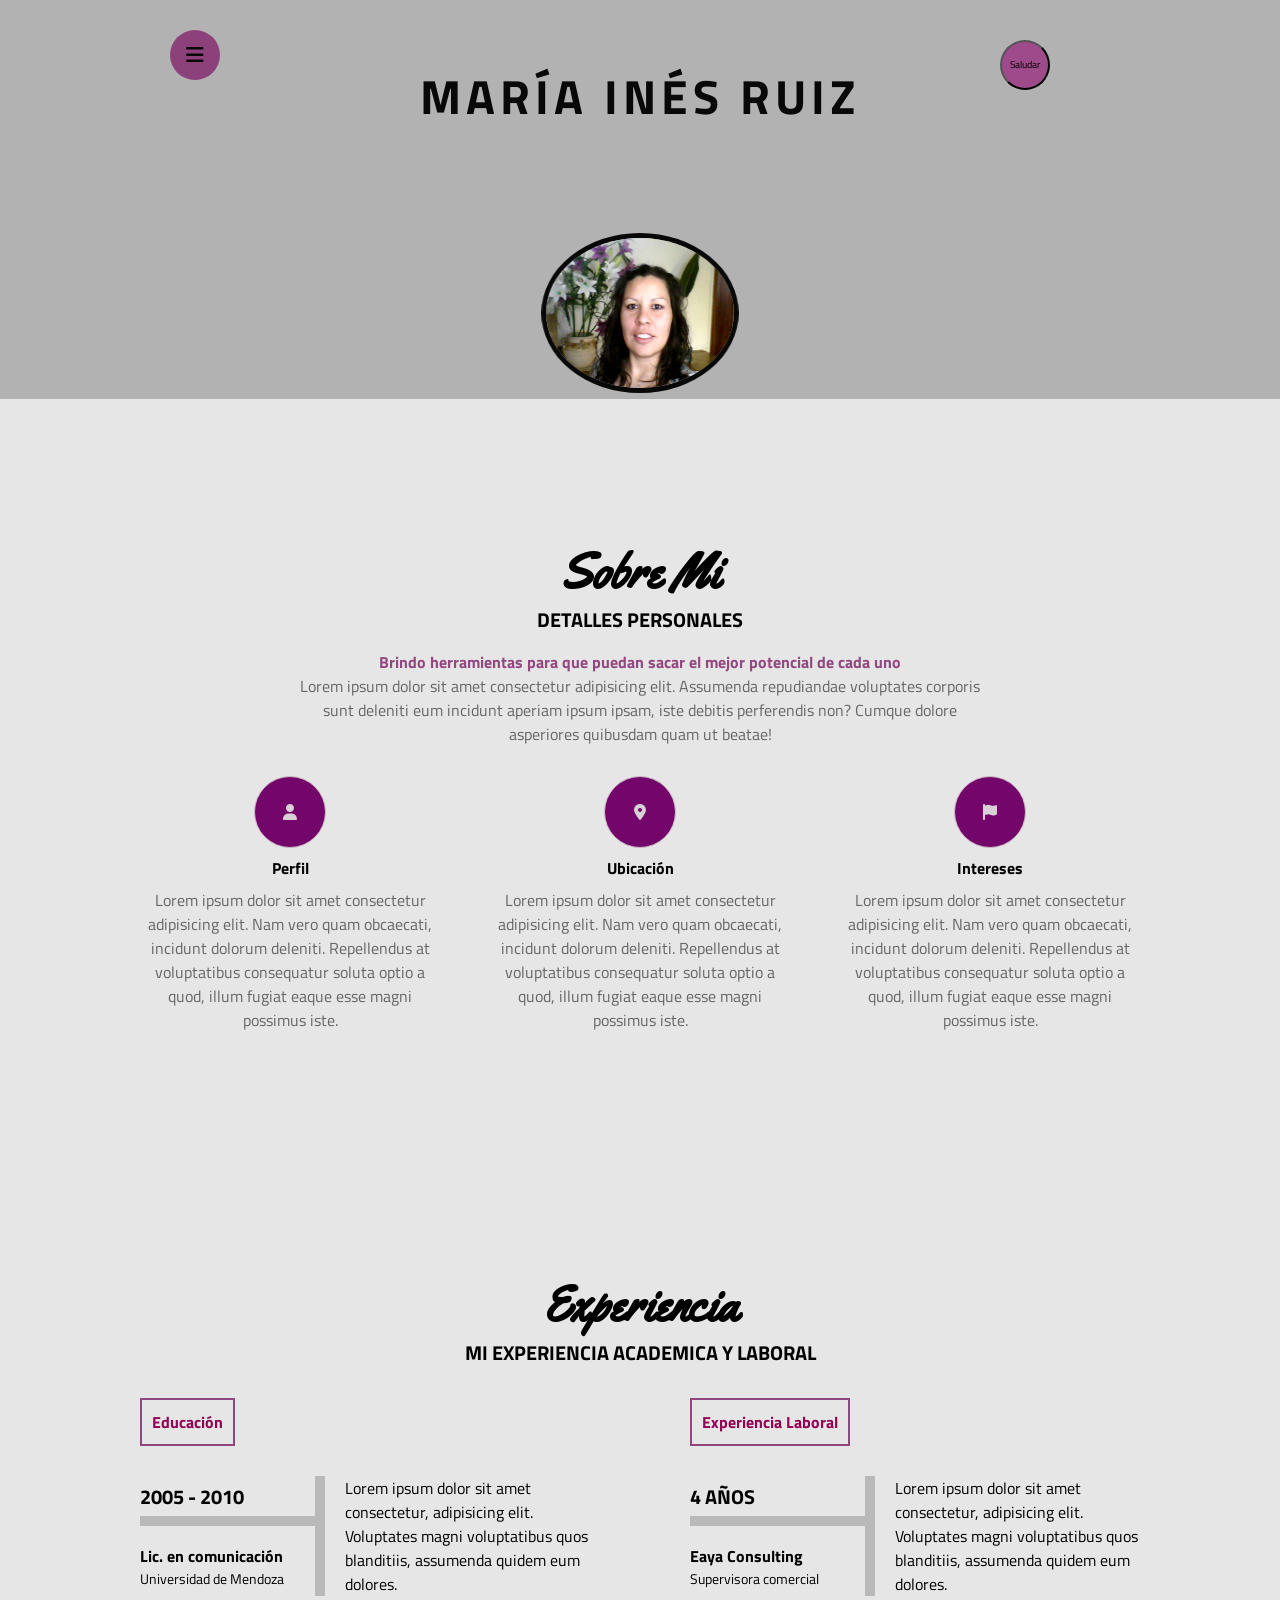
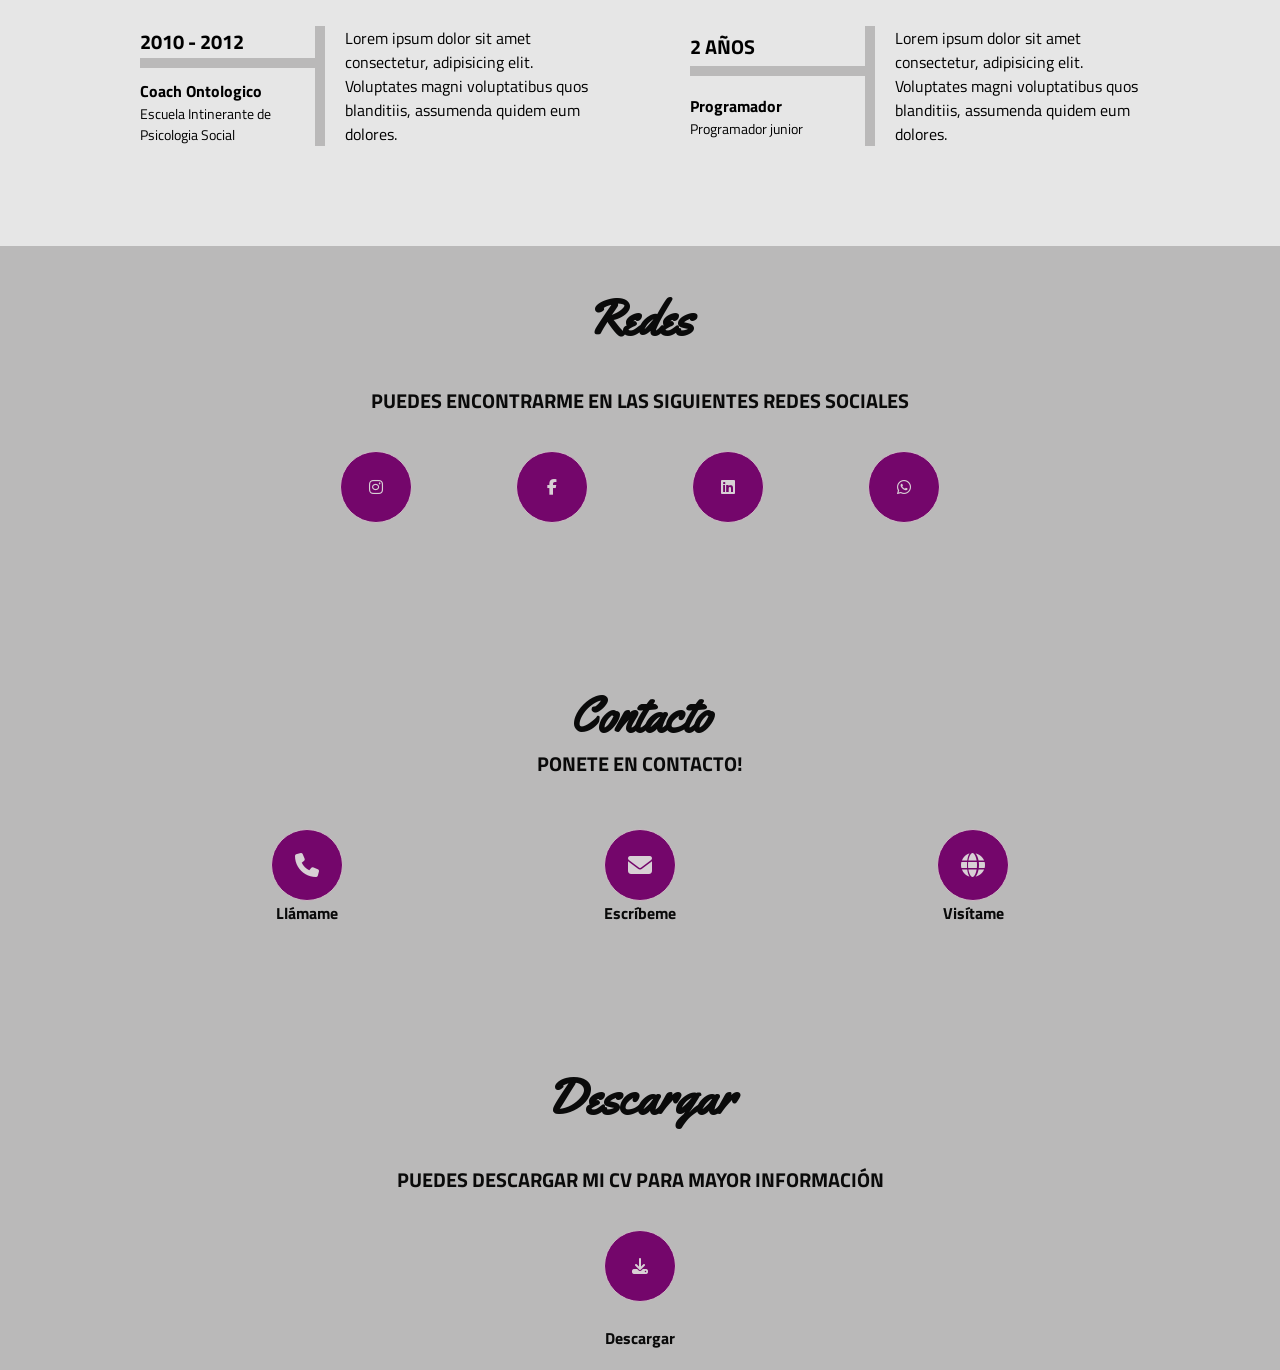
==== index.html @ 75eb8e23 "Update index.html" ====
<!DOCTYPE html>
<html lang="es" prefix="og: https://ogp.me/ns#">
<head>
    <meta property="og:type" content="website">
    <meta property="og:title" content="CV María Ruiz Chavez">
    <meta property="og:title" content="PFI María Ruiz Chavez CV Ticmas Academy">
    <meta property="og:url" content="https://ruiz3maria.github.io/">
    <meta property="og:image" content="Imagen/maria.jpg">
    <meta property="og:description" content="Proyecto final integrador de Ticmas Academy Desarrollador Frontend">
    <meta property="twitter:card" content="summary_large_image">
    <meta property="twitter:url" content="https://ruiz3maria.github.io/">
    <meta property="twitter:title" content="PFI María Ruiz Chavez CV Ticmas Academy">
    <meta property="twitter:description" content="Proyecto final integrador de Ticmas Academy Desarrollo Frontend">
    <meta property="twitter:image" content="Imagen/maria.jpg">
    <meta charset="UTF-8">
    <meta http-equiv="X-UA-Compatible" content="IE=edge">
    <link rel="stylesheet" href="https://cdnjs.cloudflare.com/ajax/libs/font-awesome/6.3.0/css/all.min.css" integrity="sha512-SzlrxWUlpfuzQ+pcUCosxcglQRNAq/DZjVsC0lE40xsADsfeQoEypE+enwcOiGjk/bSuGGKHEyjSoQ1zVisanQ==" crossorigin="anonymous" referrerpolicy="no-referrer" />
    <meta name="viewport" content="width=device-width, initial-scale=1.0">
    
    <link rel="shortcut icon" href="https://img.icons8.com/cotton/1x/hearts--v8.png">
    <link rel="stylesheet" href="Mari.css">
    <title>CV María Ruiz Chavez</title>
</head>
<body>
    <div class="contenedor">
        <button class="boton" onclick='saludar("Ticmas")'>Saludar</button>
    </div>
    
    <section class="inicio" id="inicio">
        <div class="contenido">
            <header>
                <div class="nav-bar" onclick="mostrarMenu()">
                   <i class="fa-solid fa-bars"></i>
                </div>
                <nav id="nav" class="nav">
                     <a href="#inicio"> Inicio</a>
                     <a href="#sobremi">Sobre mí</a>
                     <a href="#experiencia">Experiencia</a>
                     <a href="#redes">Redes</a>
                     <a href="#contacto">Contacto</a>
                     <a href="#descarga">Descargar</a>
                </nav>
            </header>
            <div class="info">
                 <h1>MARÍA INÉS RUIZ</h1>
                </div>
                <div class="foto">
                     <img src="Imagen/maria.jpg"  alt="Foto de perfil">
                </div>
            </div>
</section>

  <section class="sobremi" id="sobremi">
    <div class="contenido">
        <h2 class="titulo-seccion">Sobre Mi</h2>
        <h3>Detalles personales</h3>
        <p class="especial">Brindo herramientas para que puedan sacar el mejor potencial de cada uno </p>
        <p>Lorem ipsum dolor sit amet consectetur adipisicing elit. Assumenda repudiandae voluptates corporis sunt deleniti eum incidunt aperiam ipsum ipsam, iste debitis perferendis non? Cumque dolore asperiores quibusdam quam ut beatae!</p>
    
         <div class="fila">
            <div class="col">
                <i class="fa-solid fa-user"></i>
                <span class="titulo-detalle">Perfil</span>
                <p>Lorem ipsum dolor sit amet consectetur adipisicing elit. Nam vero quam obcaecati, incidunt dolorum deleniti. Repellendus at voluptatibus consequatur soluta optio a quod, illum fugiat eaque esse magni possimus iste.</p>
             </div>
             <div class="col">
                <a href="https://goo.gl/maps/iJ1nzdcHF7uX41BZ9"><i class="fa-solid fa-location-dot"></i></a>
                <span class="titulo-detalle">Ubicación</span>
                <p>Lorem ipsum dolor sit amet consectetur adipisicing elit. Nam vero quam obcaecati, incidunt dolorum deleniti. Repellendus at voluptatibus consequatur soluta optio a quod, illum fugiat eaque esse magni possimus iste.</p>
             </div>
             <div class="col">
                <a href="https://www.youtube.com/watch?v=2Wqfs1wAsWk&t=12s"><i class="fa-solid fa-flag"></i></a>
                <span class="titulo-detalle">Intereses</span>
                <p>Lorem ipsum dolor sit amet consectetur adipisicing elit. Nam vero quam obcaecati, incidunt dolorum deleniti. Repellendus at voluptatibus consequatur soluta optio a quod, illum fugiat eaque esse magni possimus iste.</p>
             </div>
         </div>
             
  </section>
<section class="experiencia" id="experiencia">
    <div class="contenido">
        <h2 class="titulo-seccion">Experiencia</h2>
        <h3>Mi experiencia Academica y Laboral</h3>
        <div class="info">
            <div class="col">
                <span class="titulo">Educación</span>
                <table>
                    <tr>
                        <td class="datos">
                            <h3>2005 - 2010</h3>
                        </td>
                        <td rowspan="2" class="descripcion">
                            Lorem ipsum dolor sit amet consectetur, adipisicing elit. Voluptates magni voluptatibus quos blanditiis, assumenda quidem eum dolores.
                        </td>
                    </tr>
                    <tr>
                        <td>
                            <h4>Lic. en comunicación</h4>
                            <p>Universidad de Mendoza</p>
                        </td>
                    </tr>
                </table>
                <table>
                    <tr>
                        <td class="datos">
                            <h3>2010 - 2012</h3>
                        </td>
                        <td rowspan="2" class="descripcion">
                            Lorem ipsum dolor sit amet consectetur, adipisicing elit. Voluptates magni voluptatibus quos blanditiis, assumenda quidem eum dolores.
                        </td>
                    </tr>
                    <tr>
                        <td>
                            <h4>Coach Ontologico</h4>
                            <p>Escuela Intinerante de Psicologia Social</p>
                        </td>
                    </tr>
                </table>
            </div>
            <div class="col">
                <span class="titulo">Experiencia Laboral</span>
                <table>
                    <tr>
                        <td class="datos">
                            <h3>4 Años</h3>
                        </td>
                        <td rowspan="2" class="descripcion">
                            Lorem ipsum dolor sit amet consectetur, adipisicing elit. Voluptates magni voluptatibus quos blanditiis, assumenda quidem eum dolores.
                        </td>
                    </tr>
                    <tr>
                        <td>
                            <h4>Eaya Consulting</h4>
                            <p>Supervisora comercial</p>
                        </td>
                    </tr>
                </table>
                <table>
                    <tr>
                        <td class="datos">
                            <h3> 2 Años</h3>
                        </td>
                        <td rowspan="2" class="descripcion">
                            Lorem ipsum dolor sit amet consectetur, adipisicing elit. Voluptates magni voluptatibus quos blanditiis, assumenda quidem eum dolores.
                        </td>
                    </tr>
                    <tr>
                        <td>
                            <h4> Programador</h4>
                            <p>Programador junior</p>
                        </td>
                    </tr>
                </table>
            </div>
        </div>
    </div>
</section>
<section class="redes" id="redes">
    <div class="redes">
        <h2 class="titulo-seccion">Redes</h2>
        <h3>Puedes encontrarme en las siguientes redes sociales</h3>

        <a href="https://www.instagram.com/mariainesruiz2.0/"><i class="fa-brands fa-instagram"></i></a>
        <a href="https://www.facebook.com/Gasolina01"><i class="fa-brands fa-facebook-f"></i></a>
        <a href="https://www.linkedin.com/in/maria-ines-ruiz-ch%C3%A1vez-0a42a8122/"><i class="fa-brands fa-linkedin"></i></a>
        <a href="https://api.whatsapp.com/send?phone=5491123530868.com/"><i class="fa-brands fa-whatsapp"></i></a>
    </div>
</section>

<section class="contacto" id="contacto">
    <div class="contenido">
        <h2 class="titulo-seccion">Contacto</h2>
        <h3>Ponete en contacto!</h3>

        <div class="fila">
            <div class="col">
                <h2>
                   <a href="tel:+54 9 1123530868"><i class="fa-solid fa-phone"></i></a>
                </h2>
                 <h4>Llámame</h4>
              
            </div>
            <div class="col">
                <h2>
                    <a href="mailto:m.ruizchavez@gmail.com"><i class="fa-solid fa-envelope"></i></a> 
                </h2>
                 <h4>Escríbeme</h4>
               
            </div>
            <div class="col">
                <h2>
                  <a href="https://www.formacionlideres.com/"><i class="fa-solid fa-globe"></i></a> 
                </h2>
                 <h4>Visítame</h4>
                
            </div>
        </div>
    </div>
</section>
      <section class="descarga" id="descarga">
    <div class="descarga">
        <h2 class="titulo-seccion">Descargar</h2>
        <h3>Puedes descargar mi CV para mayor información</h3>

        <a href="CVmaria/MariaRuizCV.pdf" class="btn" download="CVMariaRuiz.pdf"><i class="fa-solid fa-download"></i></a>
        <br><br>
                  <h4>Descargar</h4>
    </div>
    
</section>

<script src="app.js"></script>
</body>
</html>
---- Mari.css ----
@import url('https://fonts.googleapis.com/css2?family=Titillium+Web:ital,wght@0,200;0,300;0,400;1,200;1,300;1,400&family=Yellowtail&display=swap');
 *{
    font-family: "Titillium web";
    margin: 0;
    padding: 0;
 }
html{
    scroll-behavior: smooth;
    cursor: url(Imagen/icons8-corazones-30.png),
    auto;
}
.boton{
    position: fixed;
    margin: 40px 1000px 40px;
    background-color: #9e3f86e5;
    font-size: 10px;
    width: 50px;
    height: 50px;
    border-radius: 50%;
    line-height: 10px;
    cursor: pointer;
    transition: .3s;
    cursor: url(Imagen/icons8-estrella-30.png), auto;
}
.boton :hover{
    box-shadow: 0 0 35px #fff;
}
.inicio{
    background: linear-gradient(rgba(0,0,0,.3), rgba(0,0,0,.3));
    background-position: center center;
    background-repeat: no-repeat;
    background-size: cover;
    color: #080808;   
}
.inicio .contenido{
    max-width: 1000px;
    margin: auto;
    text-align: center;
    padding: 0 10px;
}
.inicio .contenido header{
    padding: 30px;
}
.inicio .contenido  header nav{
    position: fixed;
    margin-left: 60px;
    background-color: #8a3575e5;
    padding: 15px;
    border-radius: 10px;
    text-align: left;
    z-index: 99;
    display: none;
    cursor: url(Imagen/icons8-estrella-30.png), auto;
}
.inicio .contenido header nav a{
    display: block;
    color: #fff;
    text-decoration: none;
    margin-bottom: 10px;
    font-weight: bold;
    cursor: url(Imagen/icons8-estrella-30.png), auto;
}
.inicio .contenido header .nav-bar{
    position: fixed;
    background-color: #8a3575e5;
    font-size: 20px;
    width: 50px;
    height: 50px;
    border-radius: 50%;
    line-height: 50px;
    cursor: pointer;
    transition: .15s; 
    cursor: url(Imagen/icons8-estrella-30.png), auto;
}
.inicio .contenido header .nav-bar:hover{
    box-shadow: 0 0 35px #fff;
}
.inicio .contenido .info{
    padding-bottom: 100px;
}
.inicio .contenido .info h1{
    font-size: 3rem;
    letter-spacing: 5px;
}
.inicio .contenido .foto{
    position: relative;
    transition: 10s;
}
.inicio .contenido .foto:hover{
    transform:rotateY(380deg);
}
.inicio .contenido .foto img{
    max-width: 200px;
    border-radius: 50%;
    border: 5px solid #080808;
    left: 50%;
    top: -100px;
    transform: rotateY(380deg);
    transition: 5s;
}
.titulo-seccion{
    font-family: "Yellowtail";
    font-size: 3rem;
}
.sobremi{
    background-color: #e6e6e6;
    padding: 140px 0 100px 0;
    text-align: center;
}
.sobremi .contenido{
    max-width: 1000px;
    margin: auto;
    padding: 0 10px;
}
.sobremi .contenido h3{
    text-transform: uppercase;
    font-size: 20px;
}
.sobremi .contenido .especial{
    color: #8a3575e5;
    font-weight: bold;
    margin-top: 15px;
}
.sobremi .contenido p{
    max-width: 700px;
    margin: auto;
    color: #666;
}
.sobremi .contenido .fila{
    display: flex;
    margin-top: 30px;
    justify-content: space-between;
}
.sobremi .contenido .fila .col{
    width: 30%;
}
.sobremi .contenido .fila .col i{
    display: inline-block;
    text-decoration: none;
    background-color: hsl(305, 90%, 24%);
    color:hsl(322, 9%, 83%);
    border: 1px solid #ccbac4;
    border-radius: 70%;
    width: 70px;
    height:70px;
    line-height: 70px;
    margin: 0 50px;
    transition: .3s; 
    cursor: url(Imagen/icons8-estrella-30.png), auto;
}
.sobremi .contenido .fila .col i:hover{
    color:#fff;
    background-color: hsl(0, 2%, 9%);
    box-shadow: 0 0 20px #fff;
    cursor: url(Imagen/icons8-estrella-30.png), auto;
}
.sobremi .contenido .fila .col span{
    display: block;
    font-weight: bold;
    margin: 8px 0;
}
.experiencia{
    background-color: #e6e6e6;
    padding: 140px 0 100px 0;
    text-align: center;
}
.experiencia .contenido{
    max-width: 1000px;
    margin: auto;
    padding: 0 10px;
}
.experiencia .contenido h3{
    text-transform: uppercase;
    font-size: 20px;
}
.experiencia .contenido .info{
    text-align: left;
    display: flex;
    justify-content: space-between;
    margin-top: 30px;
}
.experiencia .contenido .info .col{
    width: 45%;
}
.experiencia .contenido .info .col .titulo{
    display: inline-block;
    color: #940253;
    font-weight: bold;
    border: 2px solid #8a3575e5;
    padding: 10px;
}
.experiencia .contenido .info .col table{
    margin-top: 30px;
    border-collapse: collapse;
}
.experiencia .contenido .info .col table .datos{
    width: 40%;
    border-bottom: 10px solid #bab9b9;
}
.experiencia .contenido .info .col table h4{
    margin-top: 10px;
}
.experiencia.contenido .info .col table h3{
    font-size: 20px;
    margin-bottom: 5px;
}
.experiencia .contenido .info .col table p{
    font-size: 14px;
}
.experiencia .contenido .info .col table .descripcion{
    border-left: 10px solid #bab9b9;
    padding-left: 20px;
}
.redes{
    background-color: #bab9b9;
    padding: 20px 0 10px;
    color: #0a0a0a;
    text-align: center;
}
.redes .contenido{
    max-width: 1000px;
    margin: auto;
    padding: 0 10px;
}
.redes .contenido h2{
    text-transform: uppercase;
    font-size: 100px;
}
.redes h3{
    text-transform: uppercase;
    font-size: 20px;
    line-height: 100px;
}
.redes a{
    display: inline-block;
    text-decoration: none;
    background-color: hsl(305, 90%, 24%);
    color:hsl(322, 9%, 83%);
    border: 1px solid #ccbac4;
    border-radius: 70%;
    width: 70px;
    height: 70px;
    line-height: 70px;
    margin: 0 50px;
    transition: .3s;
    cursor: url(Imagen/icons8-estrella-30.png), auto;
}
.redes a:hover{
    color:#fff;
    background-color: hsl(0, 2%, 9%);
    box-shadow: 0 0 20px #fff;
    cursor: url(Imagen/icons8-estrella-30.png), auto;
}
.contacto{
    background-color: #bab9b9;
    padding: 140px 0 100px 0;
    color: #0a0a0a;
    text-align: center;
}
.contacto .contenido{
    max-width: 1000px;
    margin: auto;
    padding: 0 10px;
}
.contacto a{
    display: inline-block;
    text-decoration: none;
    background-color: hsl(305, 90%, 24%);
    color:hsl(322, 9%, 83%);
    border: 1px solid #ccbac4;
    border-radius: 70%;
    width: 70px;
    height:70px;
    line-height: 70px;
    margin: 0 20px;
    transition: .3s;
    cursor: url(Imagen/icons8-estrella-30.png), auto;
}
.contacto a:hover{
    color:#fff;
    background-color: hsl(0, 2%, 9%);
    box-shadow: 0 0 20px #fff;
    cursor: url(Imagen/icons8-estrella-30.png), auto;
}
.contacto .contenido h3{
    text-transform: uppercase;
    font-size: 20px;
    padding: 0 10px;
}
.contacto .contenido .fila{
    display: flex;
    justify-content: space-around;
}
.contacto .contenido .fila .col{
    margin-top: 50px;
}
.contacto .contenido .fila .col h2{
    color: #8a3575e5;
}
.descarga{
    background-color: #bab9b9;
    padding: 20px 0 10px;
    color: #0a0a0a;
    text-align: center;
}
.descarga .contenido{
    max-width: 1000px;
    margin: auto;
    padding: 0 10px;
}
.descarga .contenido h2{
    text-transform: uppercase;
    font-size: 100px;
}
.descarga h3{
    text-transform: uppercase;
    font-size: 20px;
    line-height: 100px;
}
.descarga a{
    display: inline-block;
    text-decoration: none;
    background-color: hsl(305, 90%, 24%);
    color:hsl(322, 9%, 83%);
    border: 1px solid #ccbac4;
    border-radius: 70%;
    width: 70px;
    height:70px;
    line-height: 70px;
    margin: 0 50px;
    transition: .3s;
    cursor: url(Imagen/icons8-estrella-30.png), auto;
}
.descarga a:hover{
    color:#fff;
    background-color: hsl(0, 2%, 9%);
    box-shadow: 0 0 20px #fff;
    cursor: url(Imagen/icons8-estrella-30.png), auto;
}
@media screen and (max-width:800px){
    .habilidades .contenido .fila{
        display: block;
    } 
    .habilidades .contenido .fila .col{
        width: 100%;
        text-align: center;
    }
    .sobremi .contenido .fila{
      display: block;  
    }
    .sobremi .contenido .fila .col{
        width: 80%;
        margin: auto;
        margin-top: 20px;
    }
    .experiencia .contenido .info{
        display: block;
    }
    .experiencia .contenido .info .col{
        width: 90%;
        margin: auto;
    }
    .experiencia .contenido .info .col .titulo{
        display: block;
        text-align: center;
    }
    .experiencia .contenido .info .col table{
        margin-top: 10px;
        margin-bottom: 30px;
    }
    .contacto .contenido .fila{
        display: block;
    }
}
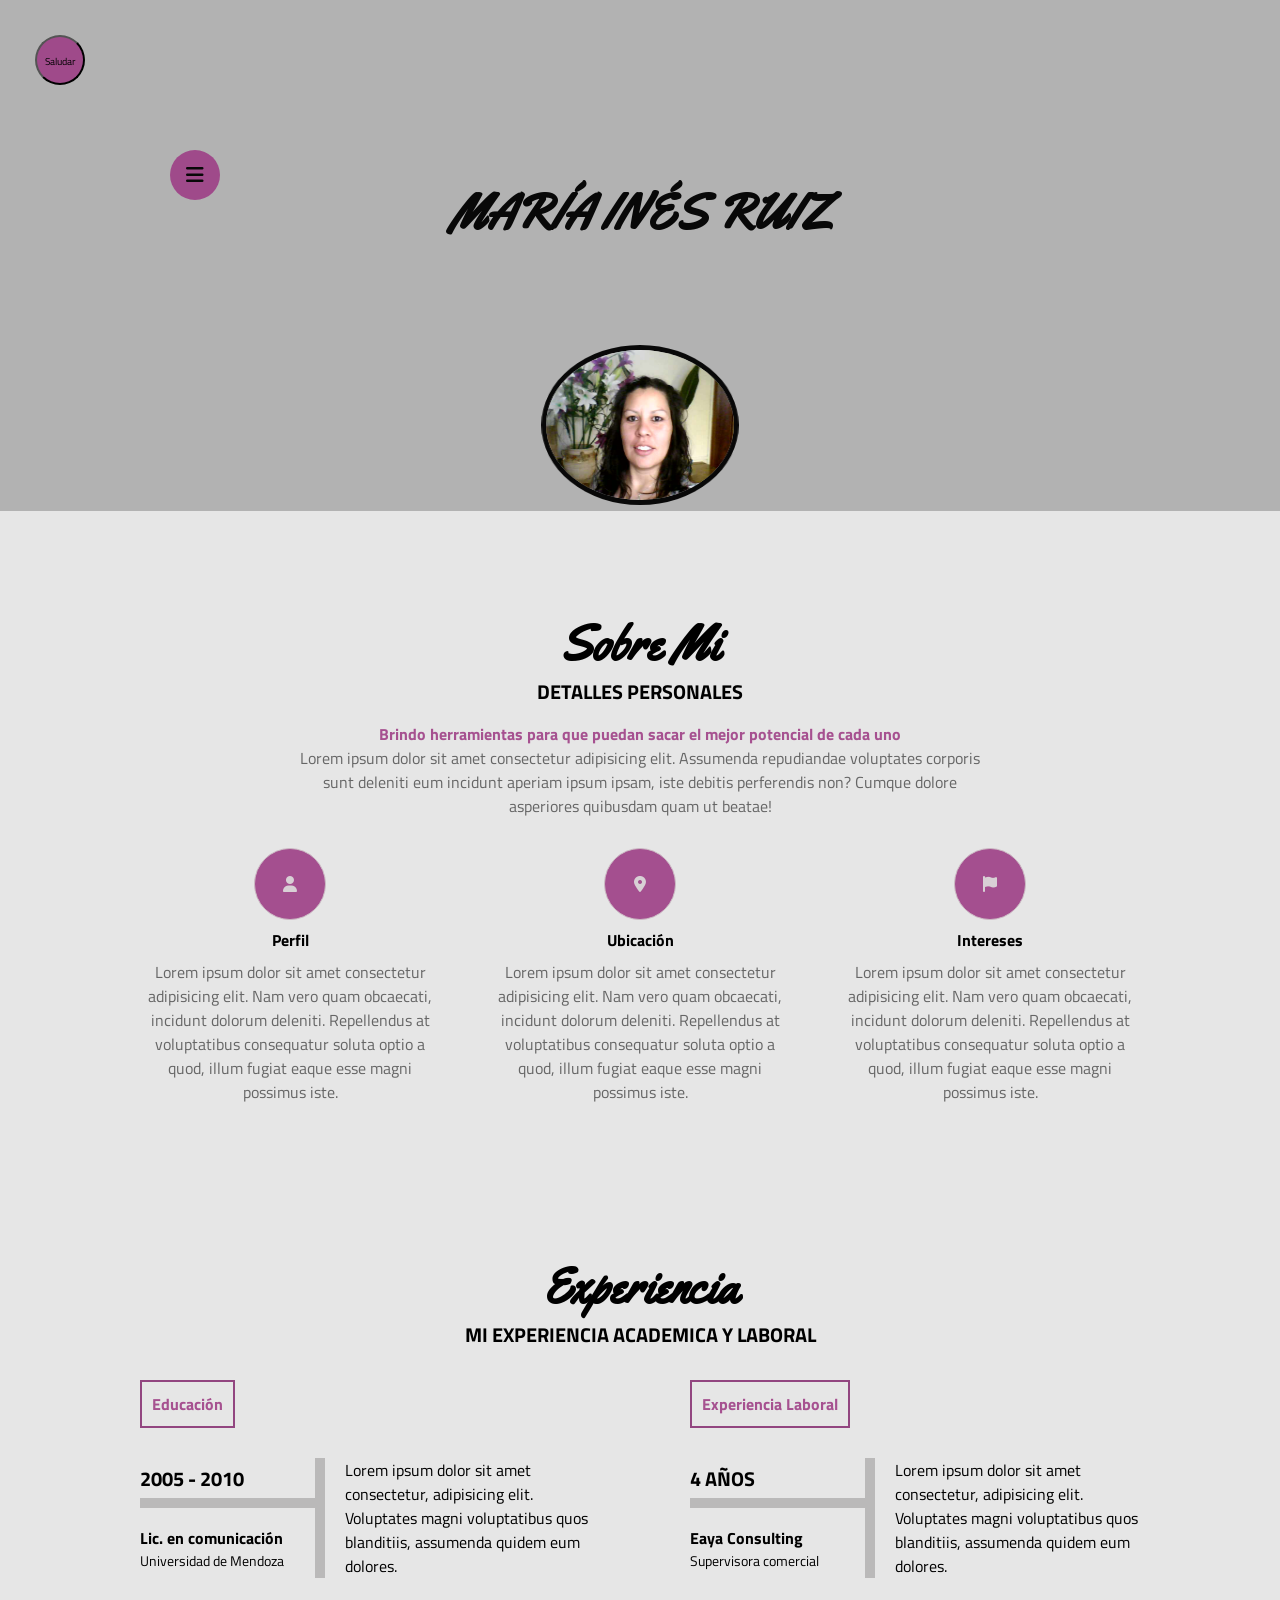
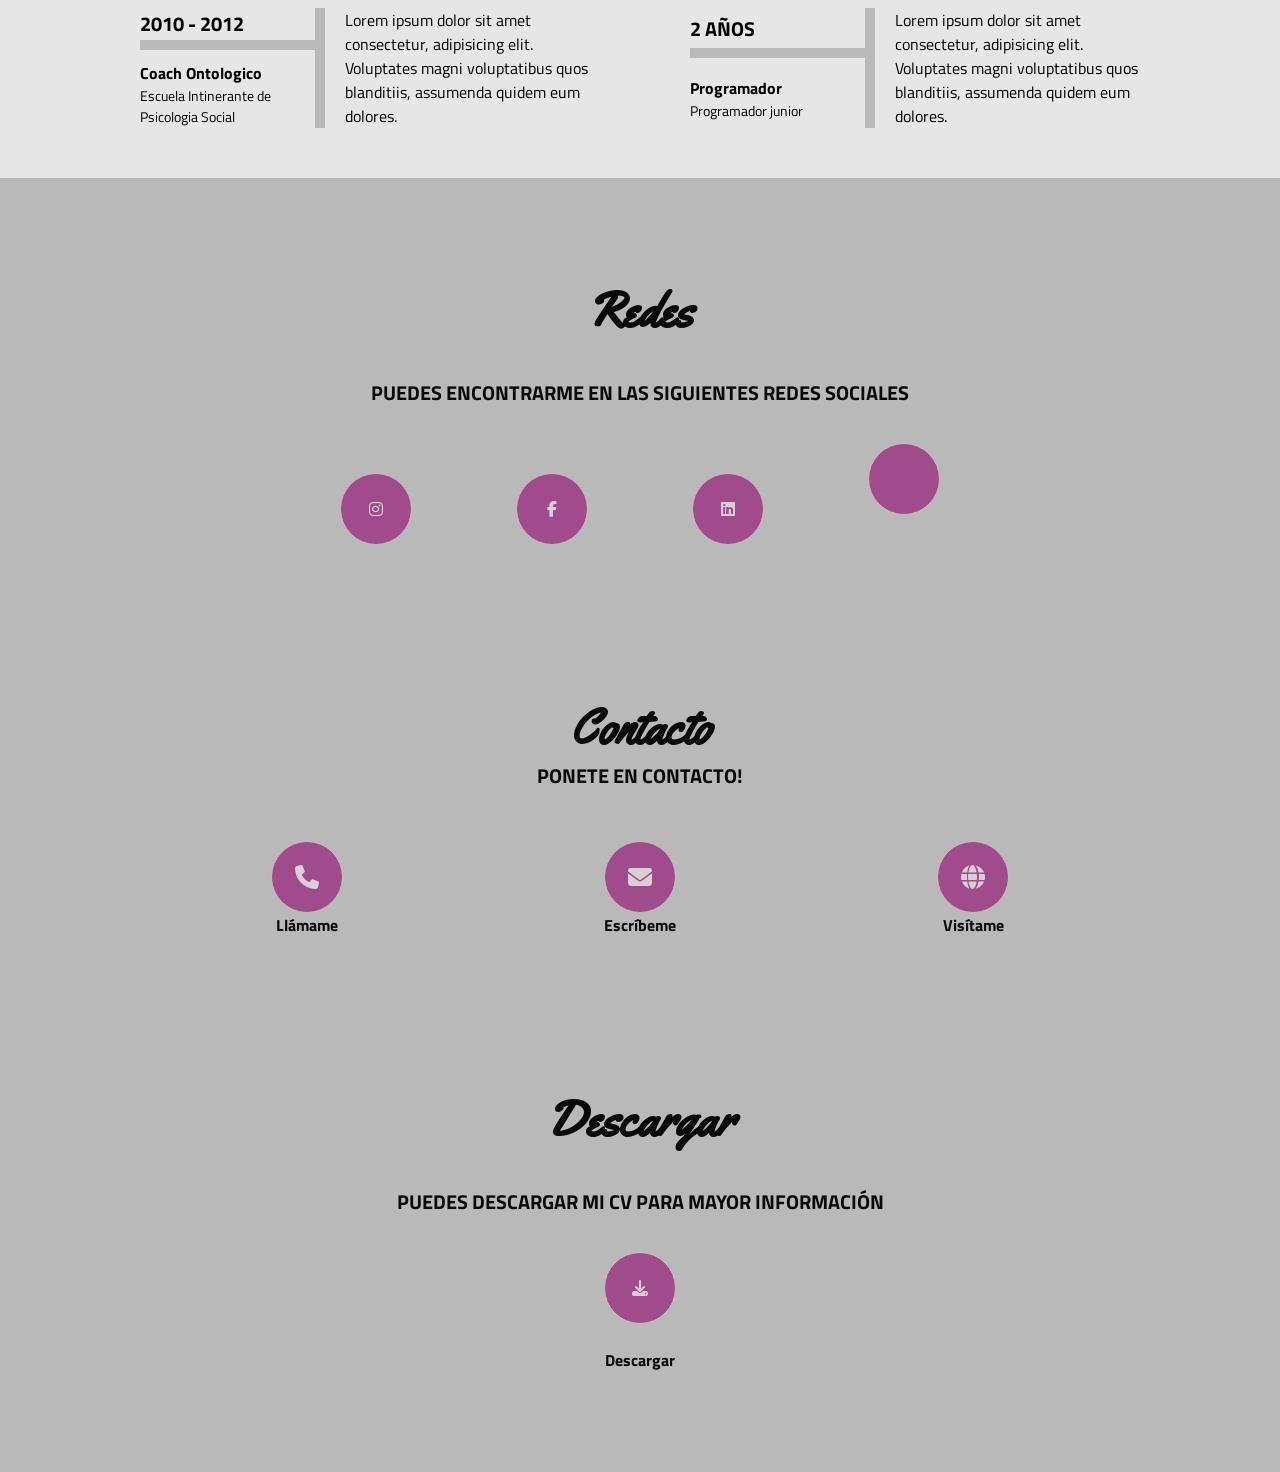
==== commit e0fc02da: "Update index.html" ====
--- a/index.html
+++ b/index.html
@@ -162,7 +162,7 @@
         <a href="https://www.instagram.com/mariainesruiz2.0/"><i class="fa-brands fa-instagram"></i></a>
         <a href="https://www.facebook.com/Gasolina01"><i class="fa-brands fa-facebook-f"></i></a>
         <a href="https://www.linkedin.com/in/maria-ines-ruiz-ch%C3%A1vez-0a42a8122/"><i class="fa-brands fa-linkedin"></i></a>
-        <a href="https://api.whatsapp.com/send?phone=5491123530868.com/"><i class="fa-brands fa-whatsapp"></i></a>
+        <a href="https://wa.me/+54 9 1123530868.com/><i class="fa-brands fa-whatsapp"></i></a>
     </div>
 </section>
 
--- a/Mari.css
+++ b/Mari.css
@@ -8,16 +8,21 @@
     scroll-behavior: smooth;
     cursor: url(Imagen/icons8-corazones-30.png),
     auto;
+    padding: auto;
+}
+.contenedor{
+    background: linear-gradient(rgba(0,0,0,.3), rgba(0,0,0,.3));
+    padding: 35px;
+    display: flex;
+    justify-content:left;
 }
 .boton{
-    position: fixed;
-    margin: 40px 1000px 40px;
     background-color: #9e3f86e5;
     font-size: 10px;
     width: 50px;
     height: 50px;
     border-radius: 50%;
-    line-height: 10px;
+    line-height: 50px;
     cursor: pointer;
     transition: .3s;
     cursor: url(Imagen/icons8-estrella-30.png), auto;
@@ -44,7 +49,7 @@
 .inicio .contenido  header nav{
     position: fixed;
     margin-left: 60px;
-    background-color: #8a3575e5;
+    background-color: #9e3f86e5;
     padding: 15px;
     border-radius: 10px;
     text-align: left;
@@ -62,7 +67,7 @@
 }
 .inicio .contenido header .nav-bar{
     position: fixed;
-    background-color: #8a3575e5;
+    background-color: #9e3f86e5;
     font-size: 20px;
     width: 50px;
     height: 50px;
@@ -80,7 +85,7 @@
 }
 .inicio .contenido .info h1{
     font-size: 3rem;
-    letter-spacing: 5px;
+    font-family: "Yellowtail";
 }
 .inicio .contenido .foto{
     position: relative;
@@ -104,7 +109,7 @@
 }
 .sobremi{
     background-color: #e6e6e6;
-    padding: 140px 0 100px 0;
+    padding: 100px 0 100px 0;
     text-align: center;
 }
 .sobremi .contenido{
@@ -117,7 +122,7 @@
     font-size: 20px;
 }
 .sobremi .contenido .especial{
-    color: #8a3575e5;
+    color: #9e3f86e5;
     font-weight: bold;
     margin-top: 15px;
 }
@@ -137,7 +142,7 @@
 .sobremi .contenido .fila .col i{
     display: inline-block;
     text-decoration: none;
-    background-color: hsl(305, 90%, 24%);
+    background-color: #9e3f86e5;
     color:hsl(322, 9%, 83%);
     border: 1px solid #ccbac4;
     border-radius: 70%;
@@ -161,7 +166,7 @@
 }
 .experiencia{
     background-color: #e6e6e6;
-    padding: 140px 0 100px 0;
+    padding: 50px 0 50px 0;
     text-align: center;
 }
 .experiencia .contenido{
@@ -184,7 +189,7 @@
 }
 .experiencia .contenido .info .col .titulo{
     display: inline-block;
-    color: #940253;
+    color: #9e3f86e5;
     font-weight: bold;
     border: 2px solid #8a3575e5;
     padding: 10px;
@@ -213,7 +218,7 @@
 }
 .redes{
     background-color: #bab9b9;
-    padding: 20px 0 10px;
+    padding: 50px 0 50px;
     color: #0a0a0a;
     text-align: center;
 }
@@ -234,7 +239,7 @@
 .redes a{
     display: inline-block;
     text-decoration: none;
-    background-color: hsl(305, 90%, 24%);
+    background-color: #9e3f86e5;
     color:hsl(322, 9%, 83%);
     border: 1px solid #ccbac4;
     border-radius: 70%;
@@ -253,7 +258,7 @@
 }
 .contacto{
     background-color: #bab9b9;
-    padding: 140px 0 100px 0;
+    padding: 50px 0 50px 0;
     color: #0a0a0a;
     text-align: center;
 }
@@ -265,7 +270,7 @@
 .contacto a{
     display: inline-block;
     text-decoration: none;
-    background-color: hsl(305, 90%, 24%);
+    background-color: #9e3f86e5;
     color:hsl(322, 9%, 83%);
     border: 1px solid #ccbac4;
     border-radius: 70%;
@@ -295,11 +300,11 @@
     margin-top: 50px;
 }
 .contacto .contenido .fila .col h2{
-    color: #8a3575e5;
+    color: #9e3f86e5;
 }
 .descarga{
     background-color: #bab9b9;
-    padding: 20px 0 10px;
+    padding: 50px 0 50px;
     color: #0a0a0a;
     text-align: center;
 }
@@ -320,7 +325,7 @@
 .descarga a{
     display: inline-block;
     text-decoration: none;
-    background-color: hsl(305, 90%, 24%);
+    background-color: #9e3f86e5;
     color:hsl(322, 9%, 83%);
     border: 1px solid #ccbac4;
     border-radius: 70%;
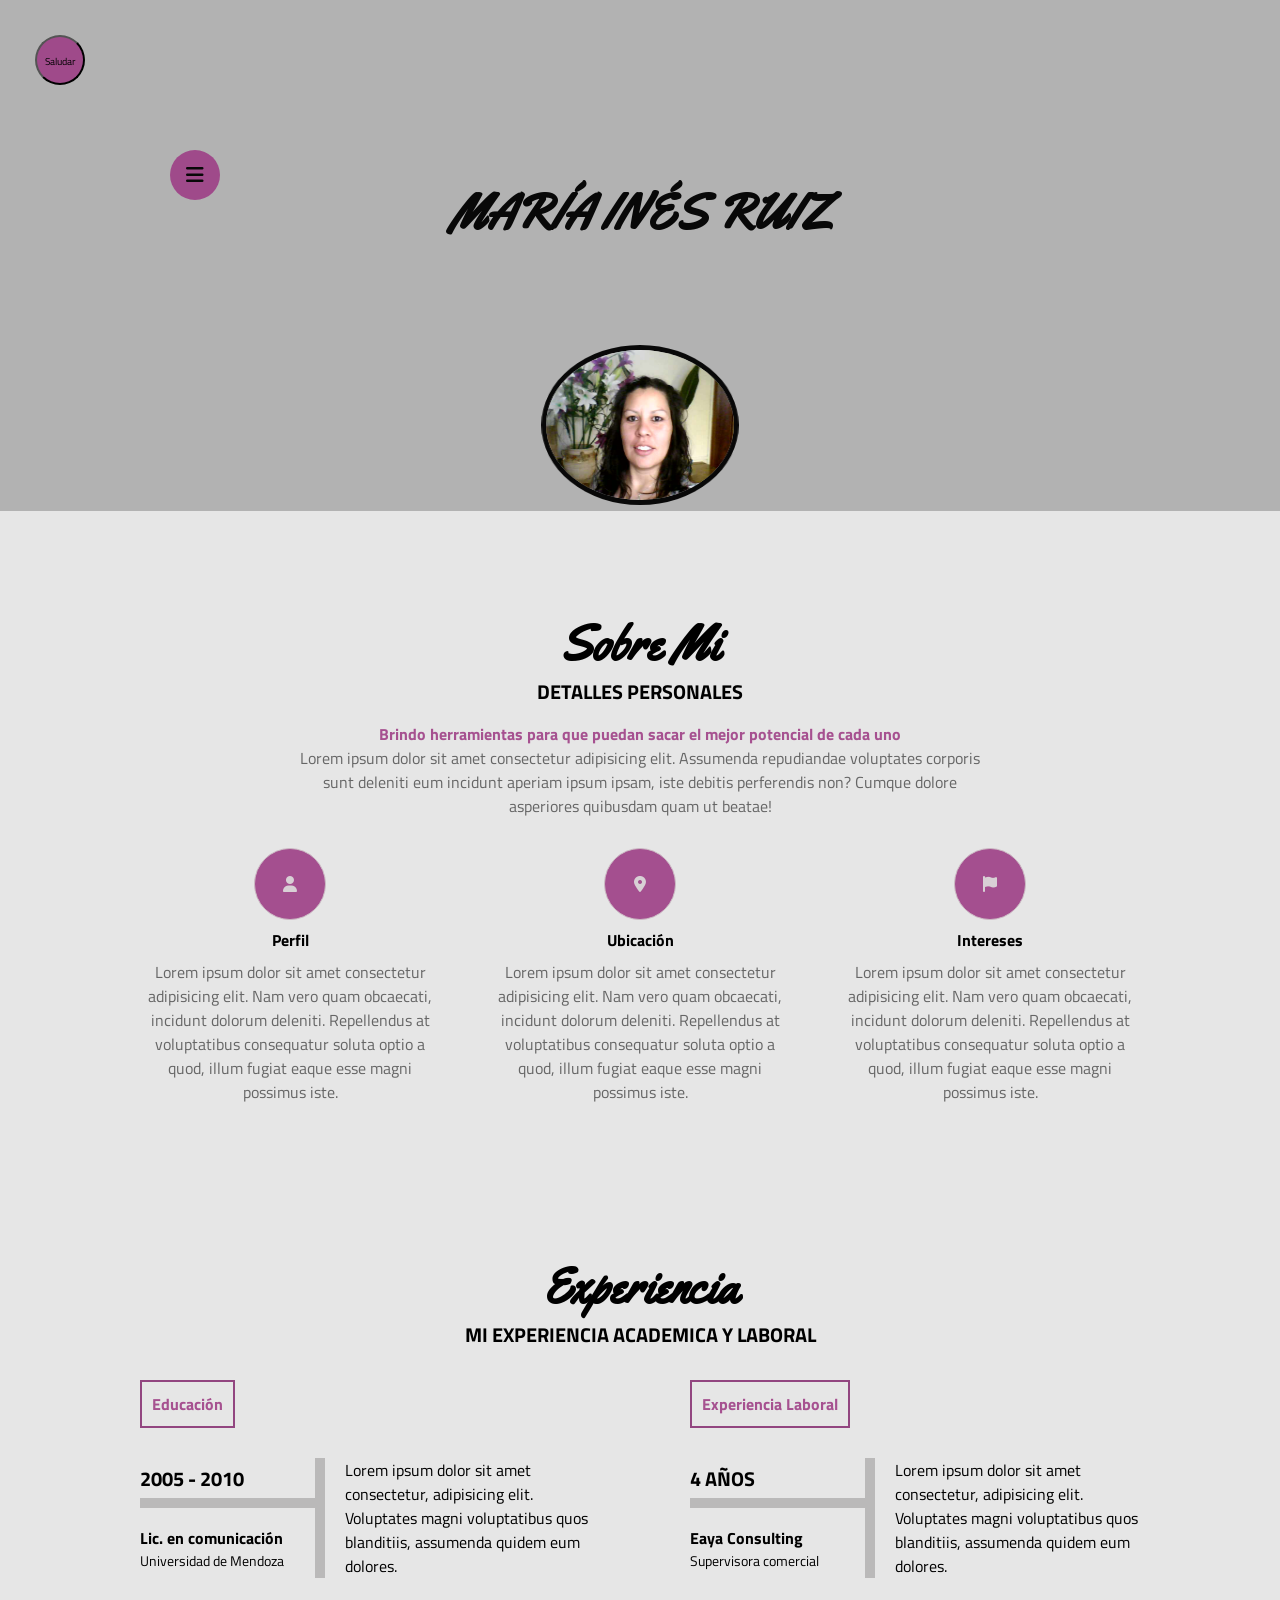
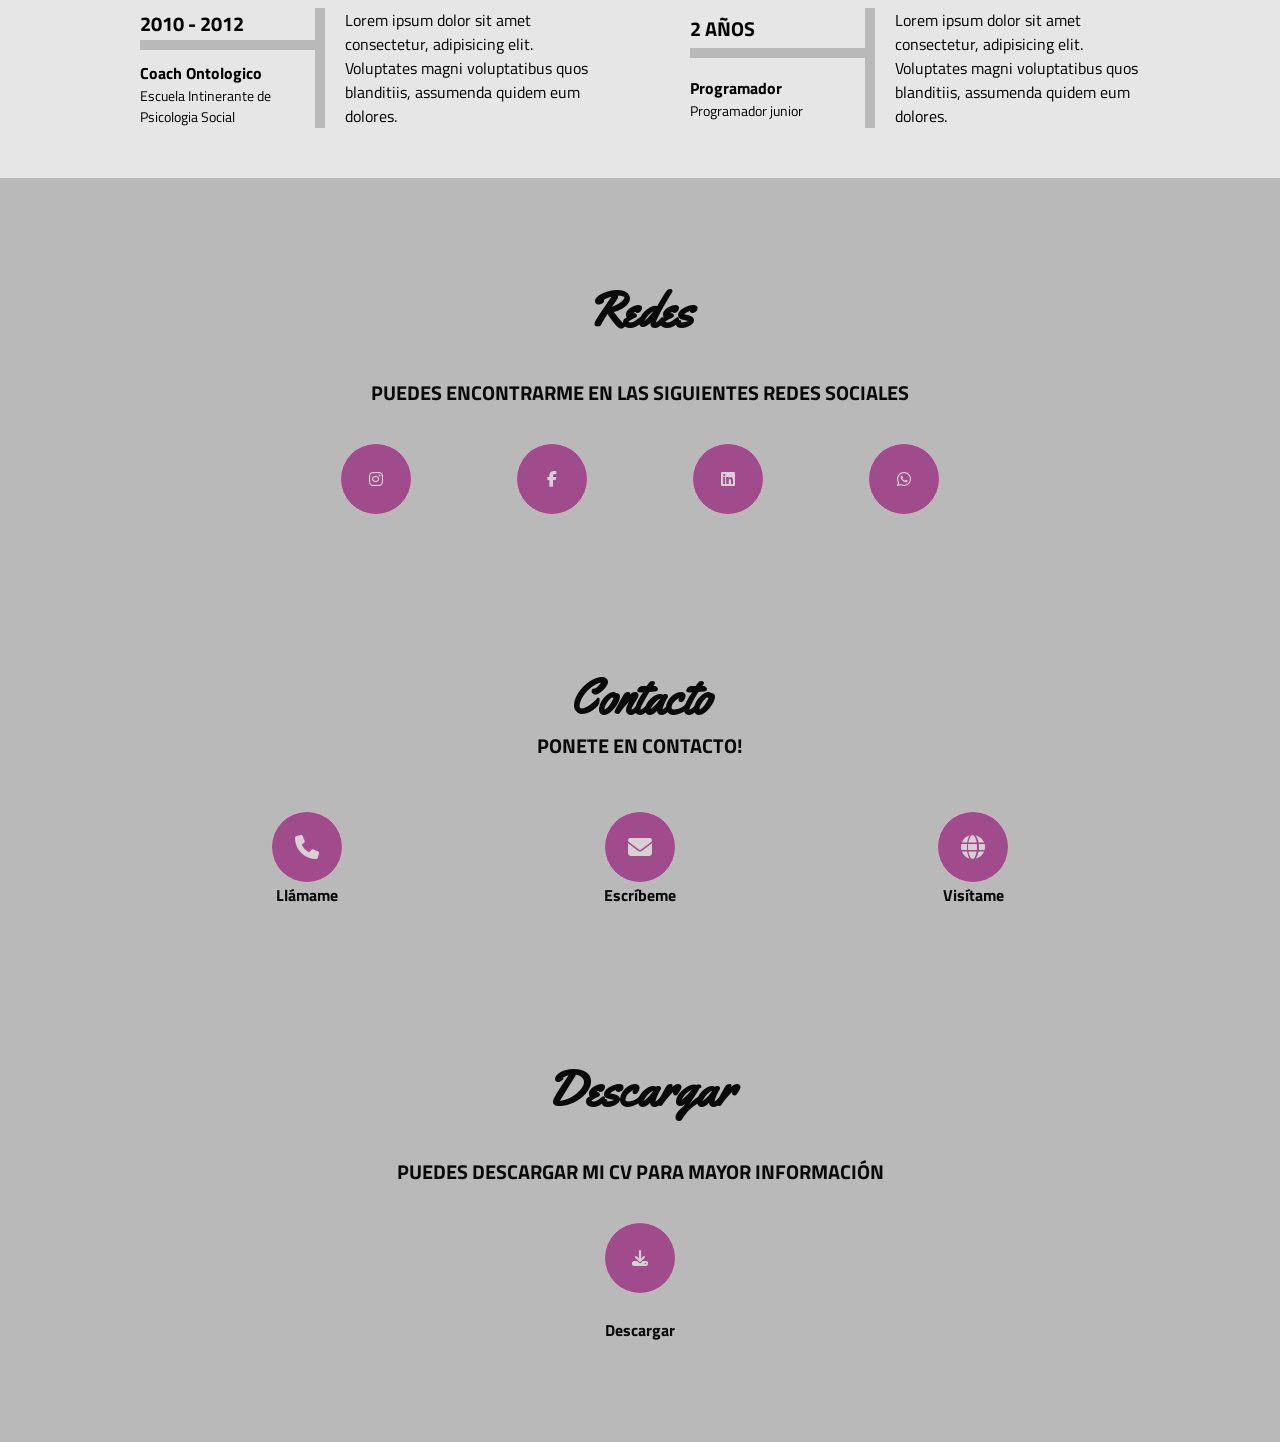
==== commit c3b54f15: "Update index.html" ====
--- a/index.html
+++ b/index.html
@@ -162,7 +162,7 @@
         <a href="https://www.instagram.com/mariainesruiz2.0/"><i class="fa-brands fa-instagram"></i></a>
         <a href="https://www.facebook.com/Gasolina01"><i class="fa-brands fa-facebook-f"></i></a>
         <a href="https://www.linkedin.com/in/maria-ines-ruiz-ch%C3%A1vez-0a42a8122/"><i class="fa-brands fa-linkedin"></i></a>
-        <a href="https://wa.me/+54 9 1123530868.com/><i class="fa-brands fa-whatsapp"></i></a>
+        <a href="https://wa.me/+54 9 1123530868.com/"><i class="fa-brands fa-whatsapp"></i></a>
     </div>
 </section>
 
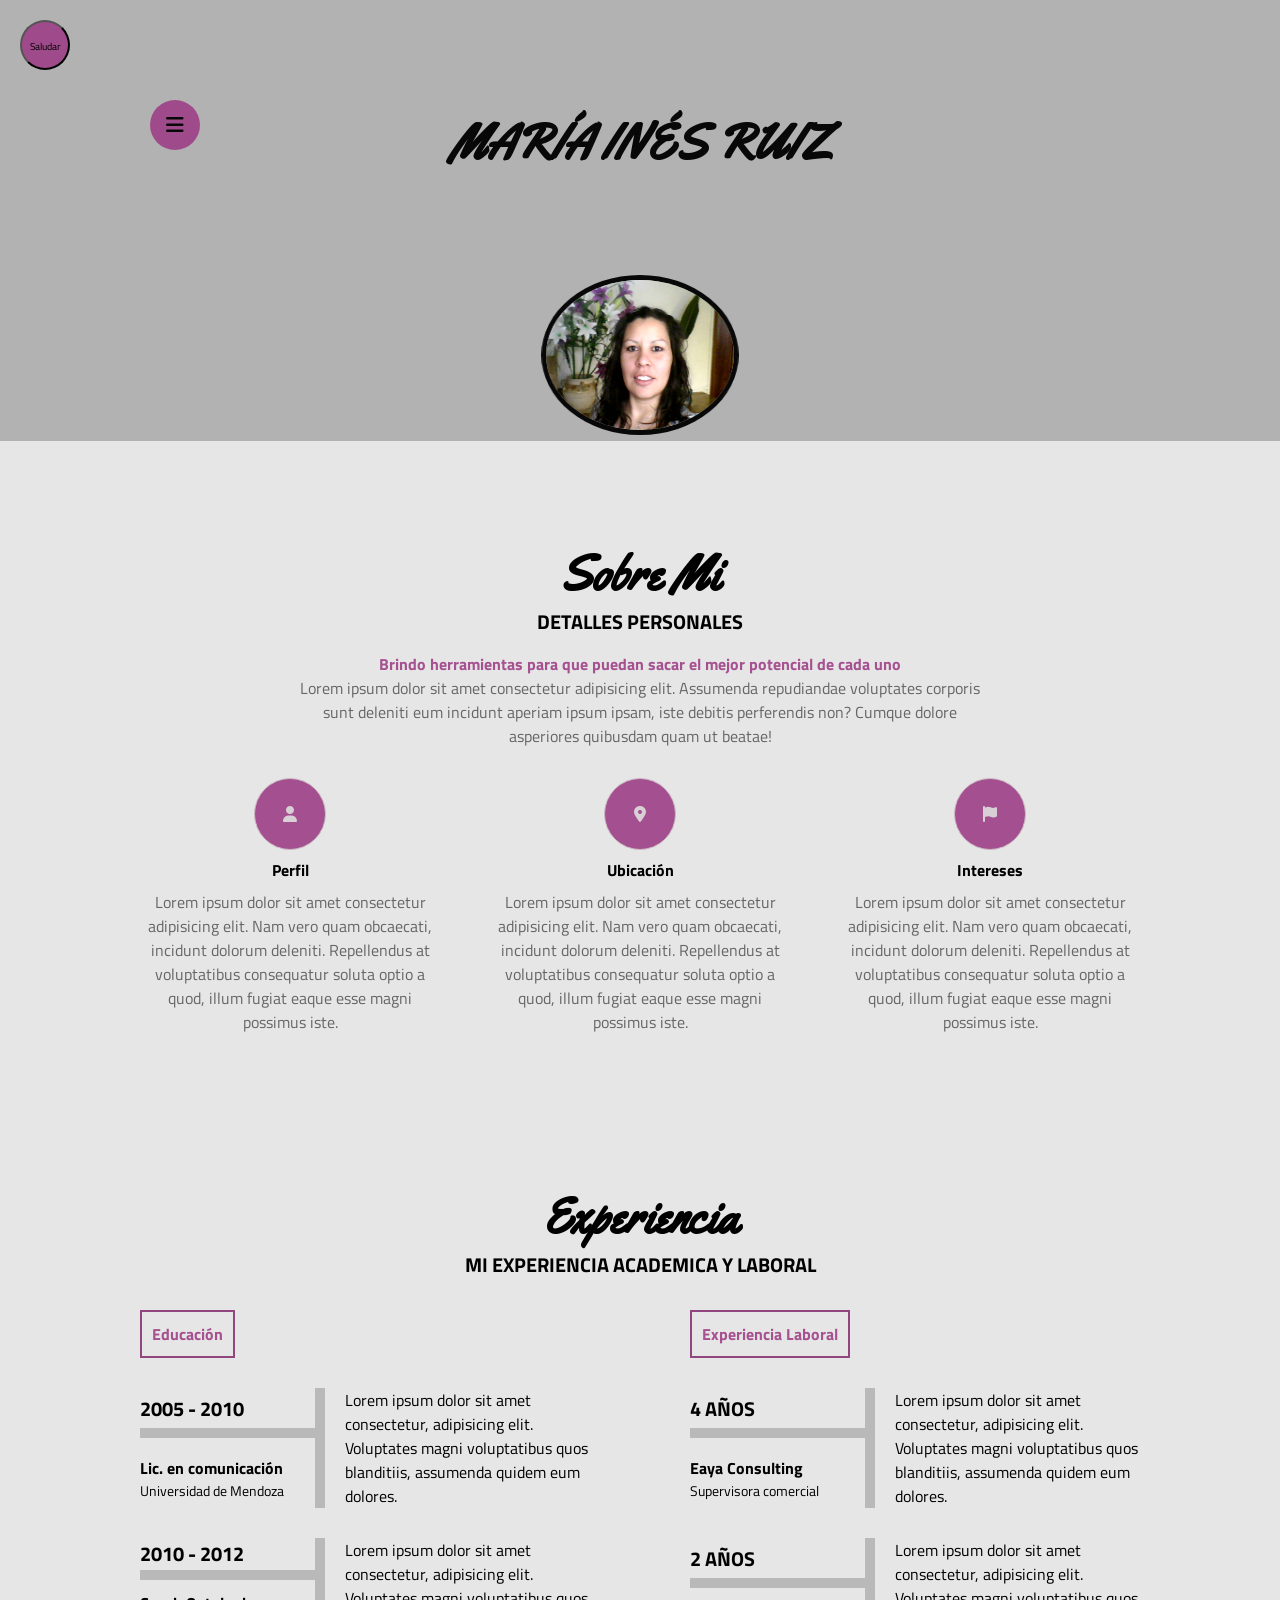
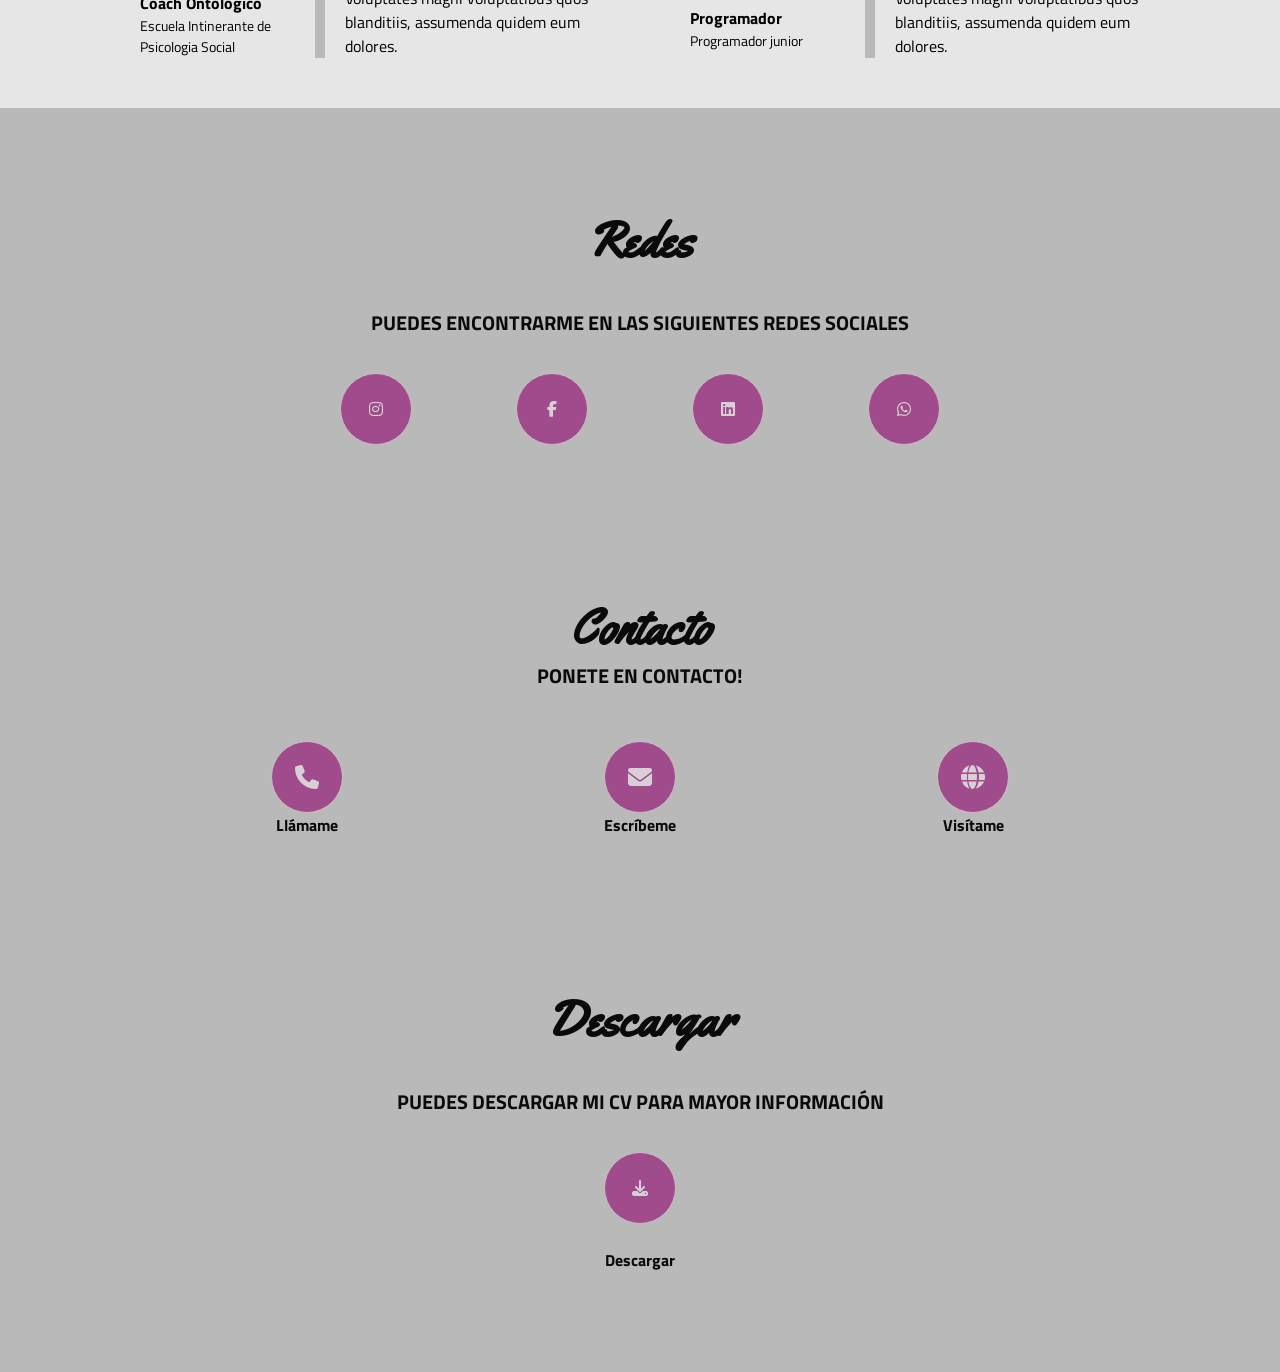
==== commit f91f170a: "Update index.html" ====
--- a/index.html
+++ b/index.html
@@ -23,7 +23,7 @@
 </head>
 <body>
     <div class="contenedor">
-        <button class="boton" onclick='saludar("Ticmas")'>Saludar</button>
+        <button class="boton" onclick='saludar("Ticmas","Academy")'>Saludar</button>
     </div>
     
     <section class="inicio" id="inicio">
@@ -162,7 +162,7 @@
         <a href="https://www.instagram.com/mariainesruiz2.0/"><i class="fa-brands fa-instagram"></i></a>
         <a href="https://www.facebook.com/Gasolina01"><i class="fa-brands fa-facebook-f"></i></a>
         <a href="https://www.linkedin.com/in/maria-ines-ruiz-ch%C3%A1vez-0a42a8122/"><i class="fa-brands fa-linkedin"></i></a>
-        <a href="https://wa.me/+54 9 1123530868.com/"><i class="fa-brands fa-whatsapp"></i></a>
+        <a href="https://api.whatsapp.com/send?phone=541123530868"><i class="fa-brands fa-whatsapp"></i></a>
     </div>
 </section>
 
--- a/Mari.css
+++ b/Mari.css
@@ -12,7 +12,7 @@
 }
 .contenedor{
     background: linear-gradient(rgba(0,0,0,.3), rgba(0,0,0,.3));
-    padding: 35px;
+    padding: 20px;
     display: flex;
     justify-content:left;
 }
@@ -27,7 +27,7 @@
     transition: .3s;
     cursor: url(Imagen/icons8-estrella-30.png), auto;
 }
-.boton :hover{
+.boton:hover{
     box-shadow: 0 0 35px #fff;
 }
 .inicio{
@@ -44,7 +44,7 @@
     padding: 0 10px;
 }
 .inicio .contenido header{
-    padding: 30px;
+    padding: 10px;
 }
 .inicio .contenido  header nav{
     position: fixed;
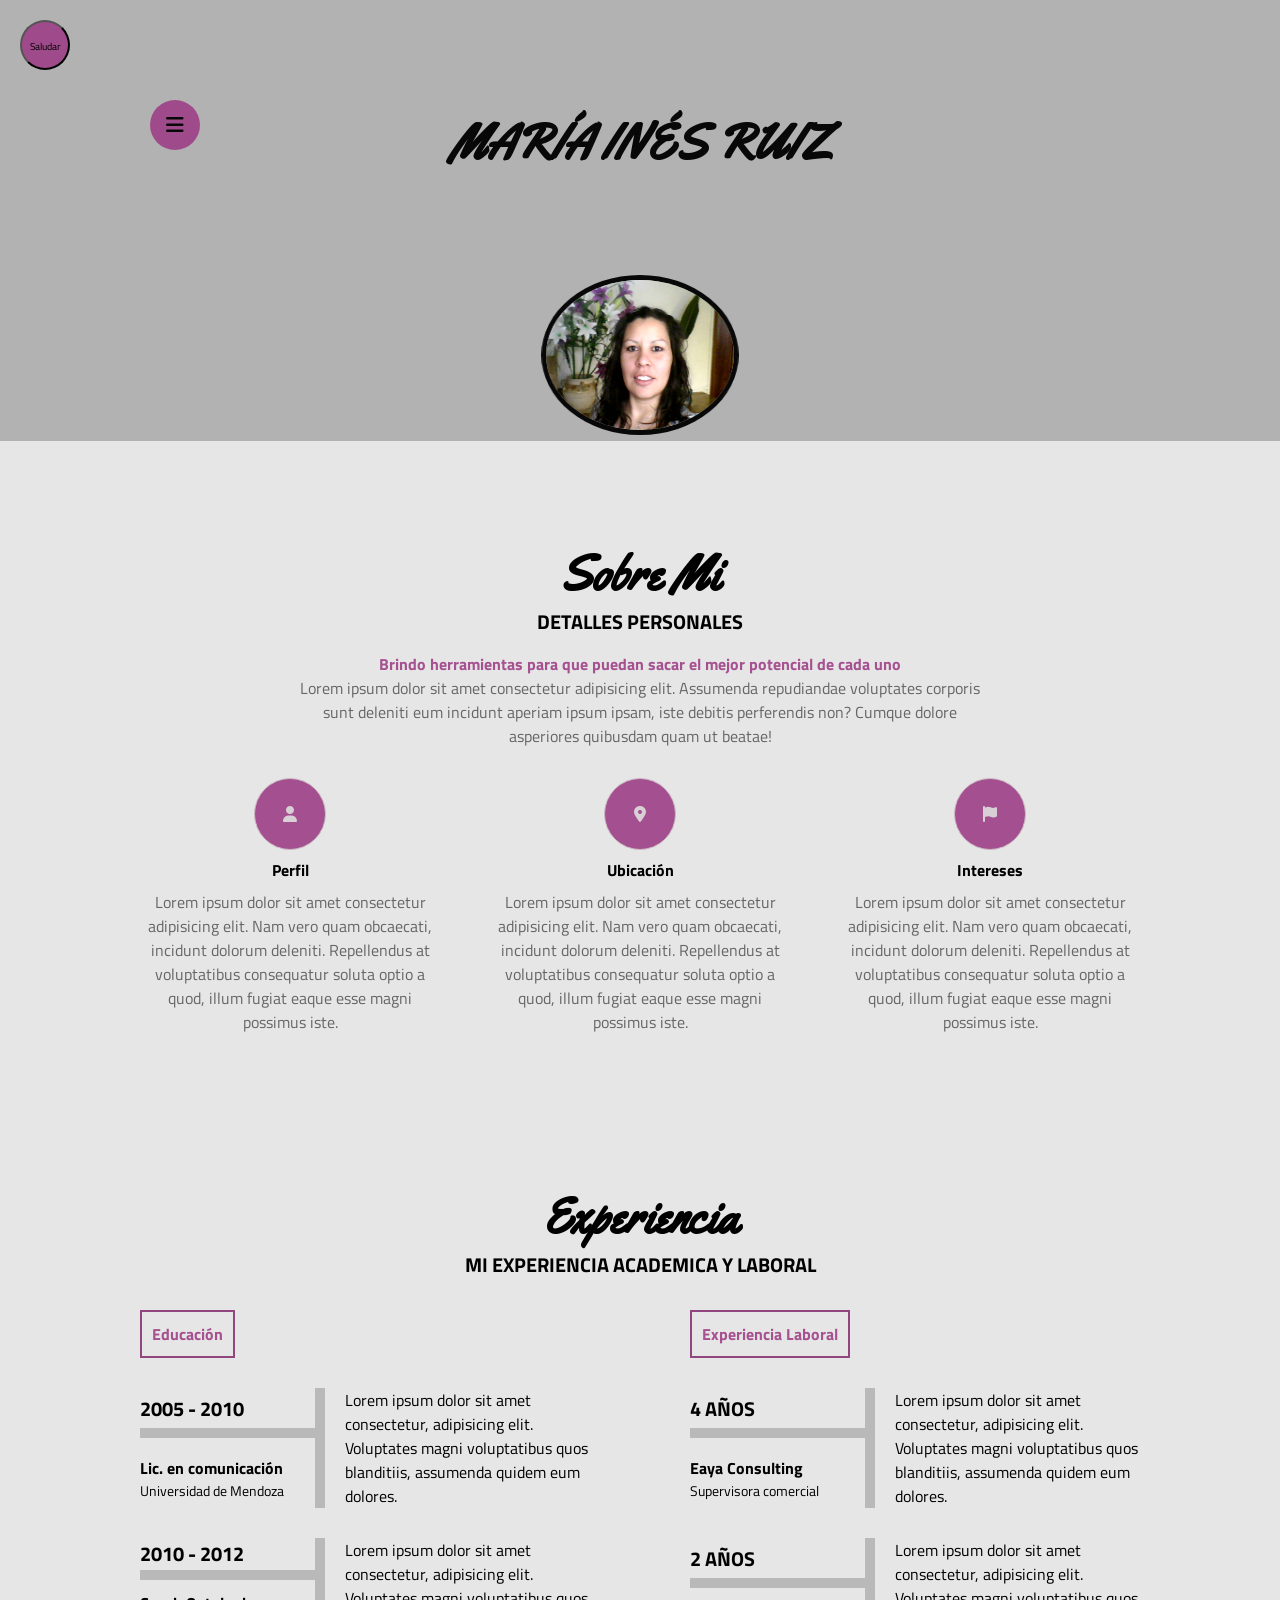
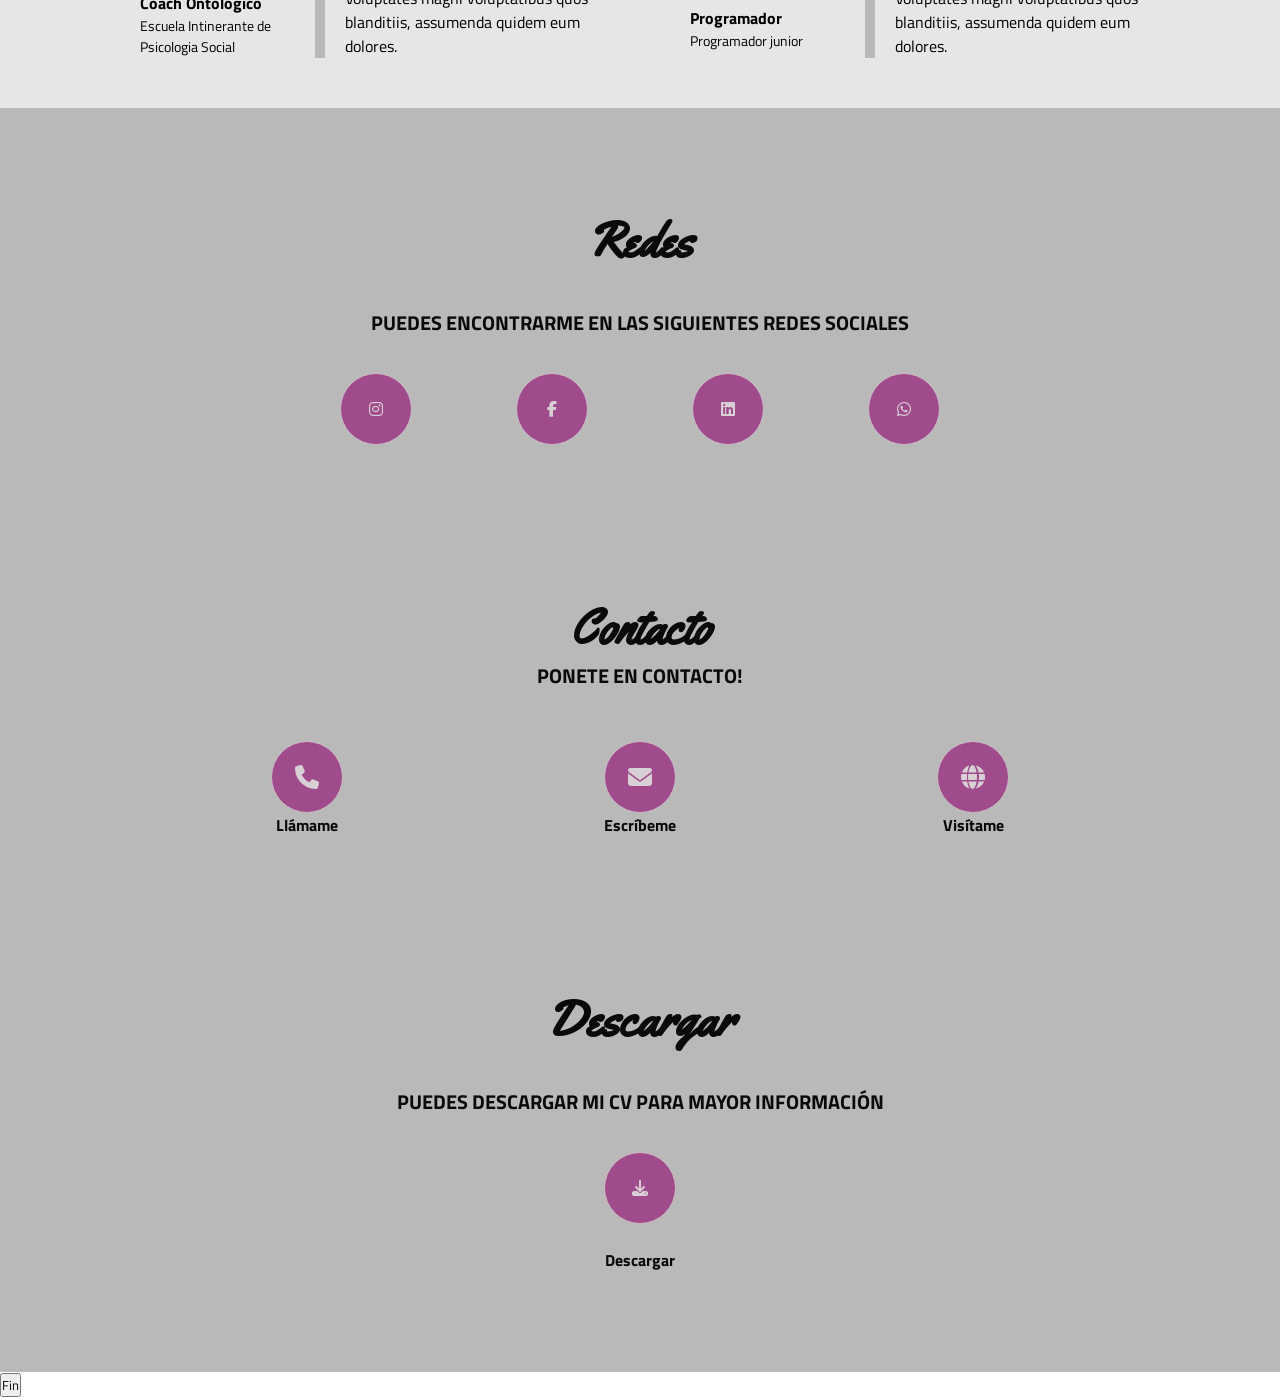
==== commit 23a66749: "Update index.html" ====
--- a/index.html
+++ b/index.html
@@ -207,6 +207,12 @@
     </div>
     
 </section>
+      
+<footer>
+    <div class="contenedor1">
+<button class="boton1" id="miBoton1">Fin</button>
+</div>
+</footer>
 
 <script src="app.js"></script>
 </body>
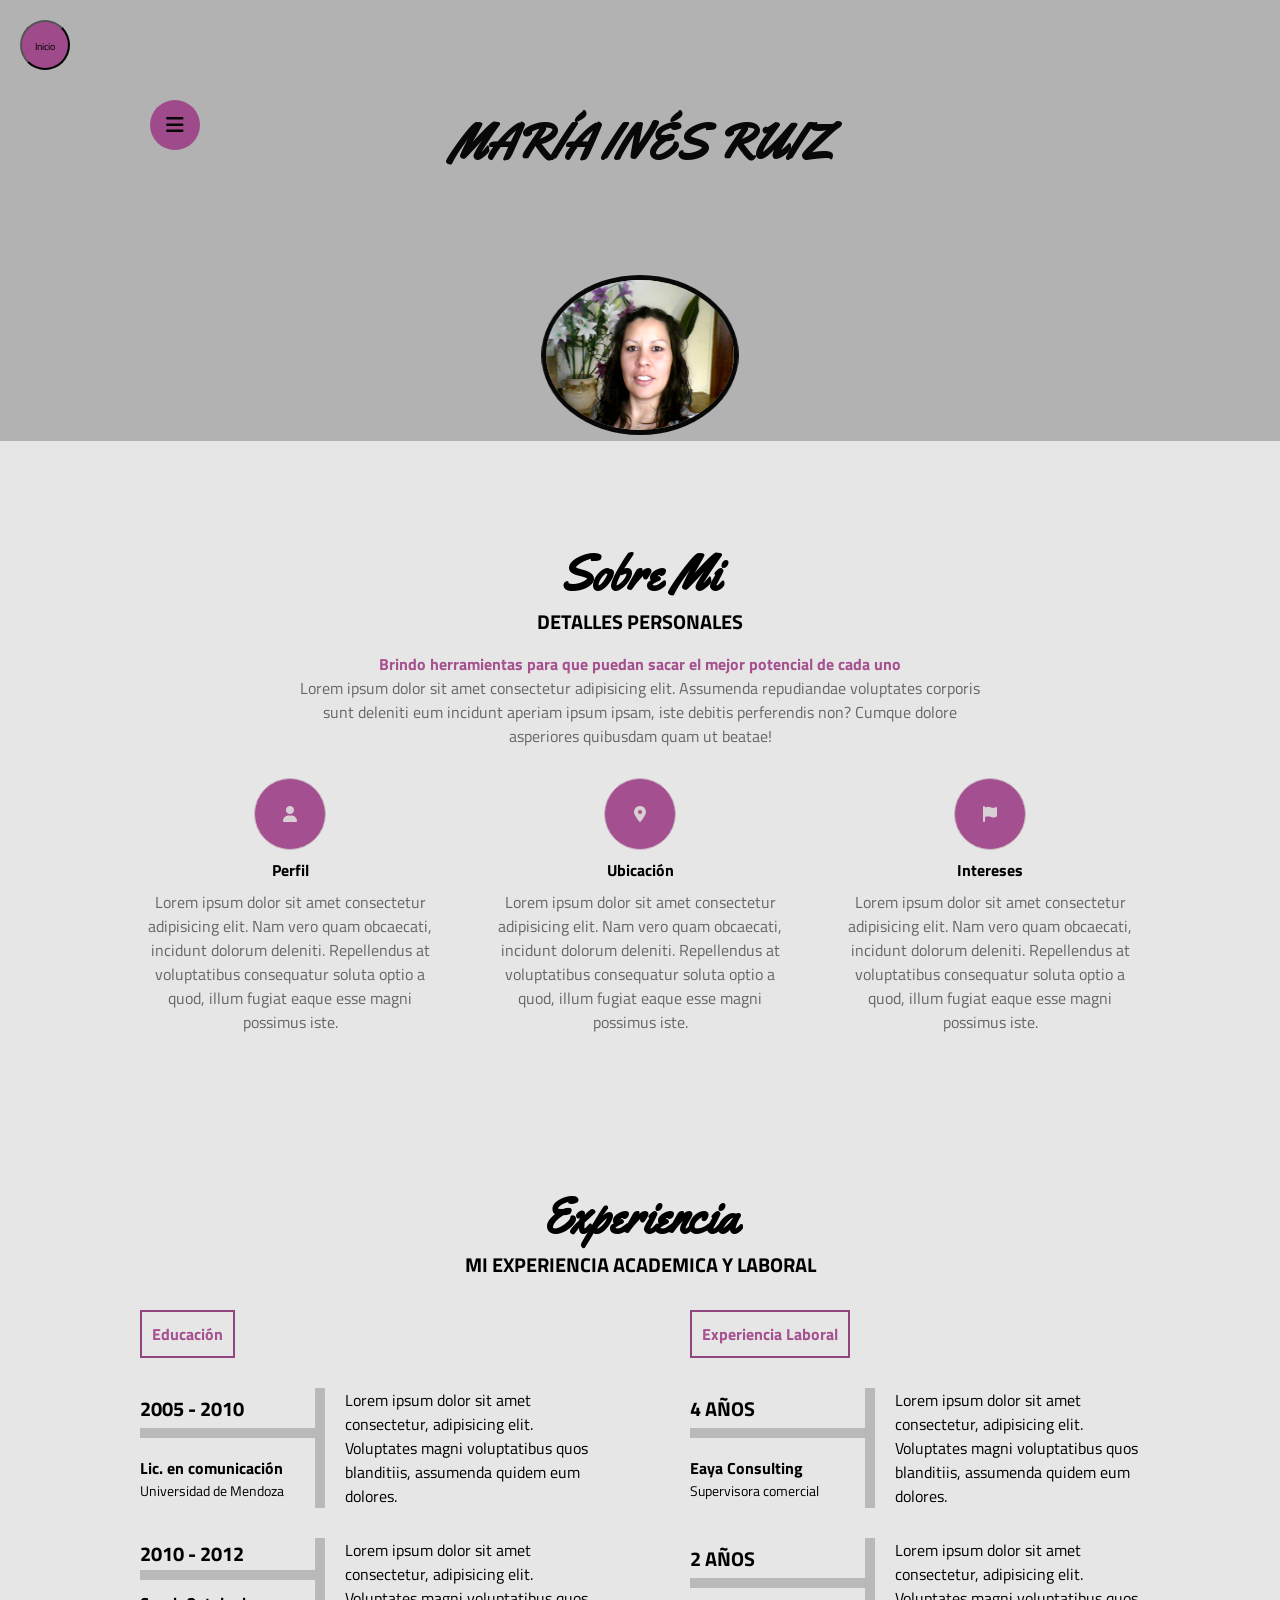
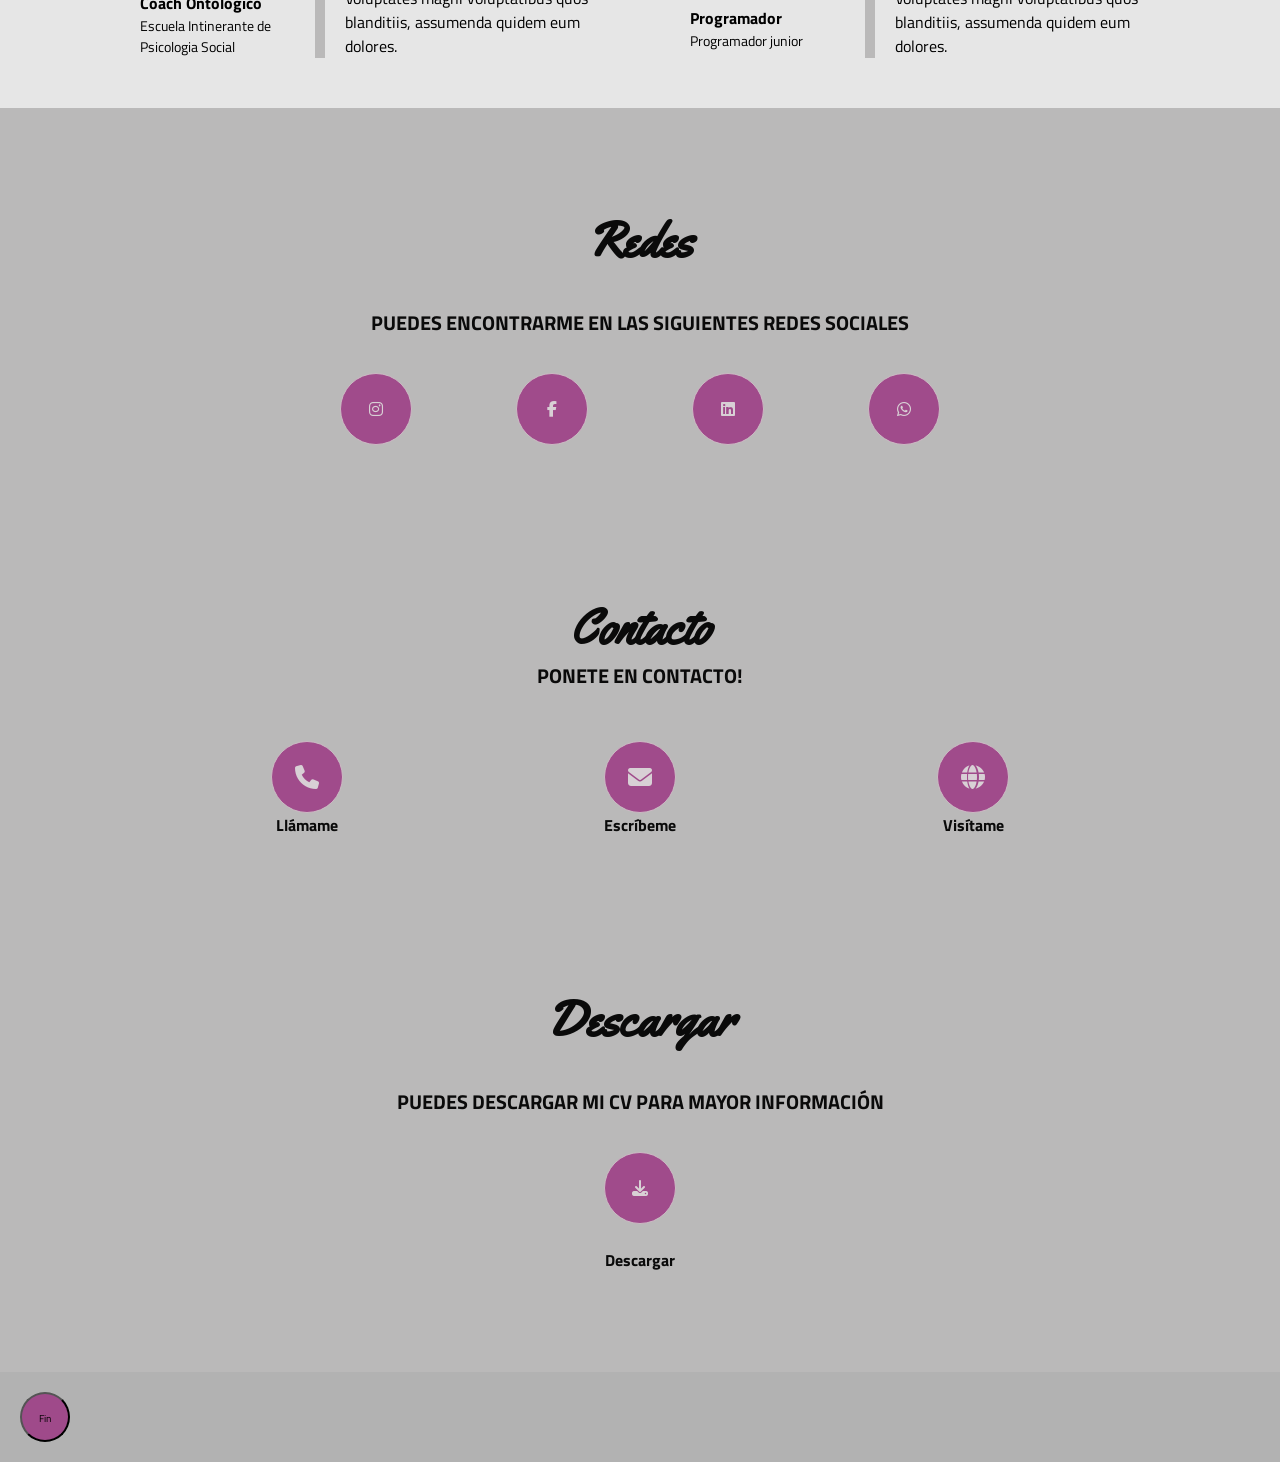
==== commit 9fc6694e: "Update index.html" ====
--- a/index.html
+++ b/index.html
@@ -23,7 +23,7 @@
 </head>
 <body>
     <div class="contenedor">
-        <button class="boton" onclick='saludar("Ticmas","Academy")'>Saludar</button>
+        <button class="boton" id="miBoton">Inicio</button>
     </div>
     
     <section class="inicio" id="inicio">
--- a/Mari.css
+++ b/Mari.css
@@ -342,6 +342,27 @@
     box-shadow: 0 0 20px #fff;
     cursor: url(Imagen/icons8-estrella-30.png), auto;
 }
+.contenedor1{
+    background: linear-gradient(rgba(0,0,0,.3), rgba(0,0,0,.3));
+    padding: 20px;
+    display: flex;
+    justify-content:left;
+}
+.boton1{
+    background-color: #9e3f86e5;
+    font-size: 10px;
+    width: 50px;
+    height: 50px;
+    border-radius: 50%;
+    line-height: 50px;
+    cursor: pointer;
+    transition: .3s;
+    cursor: url(Imagen/icons8-estrella-30.png), auto;
+}
+.boton1:hover{
+    box-shadow: 0 0 35px #fff;
+}
+
 @media screen and (max-width:800px){
     .habilidades .contenido .fila{
         display: block;
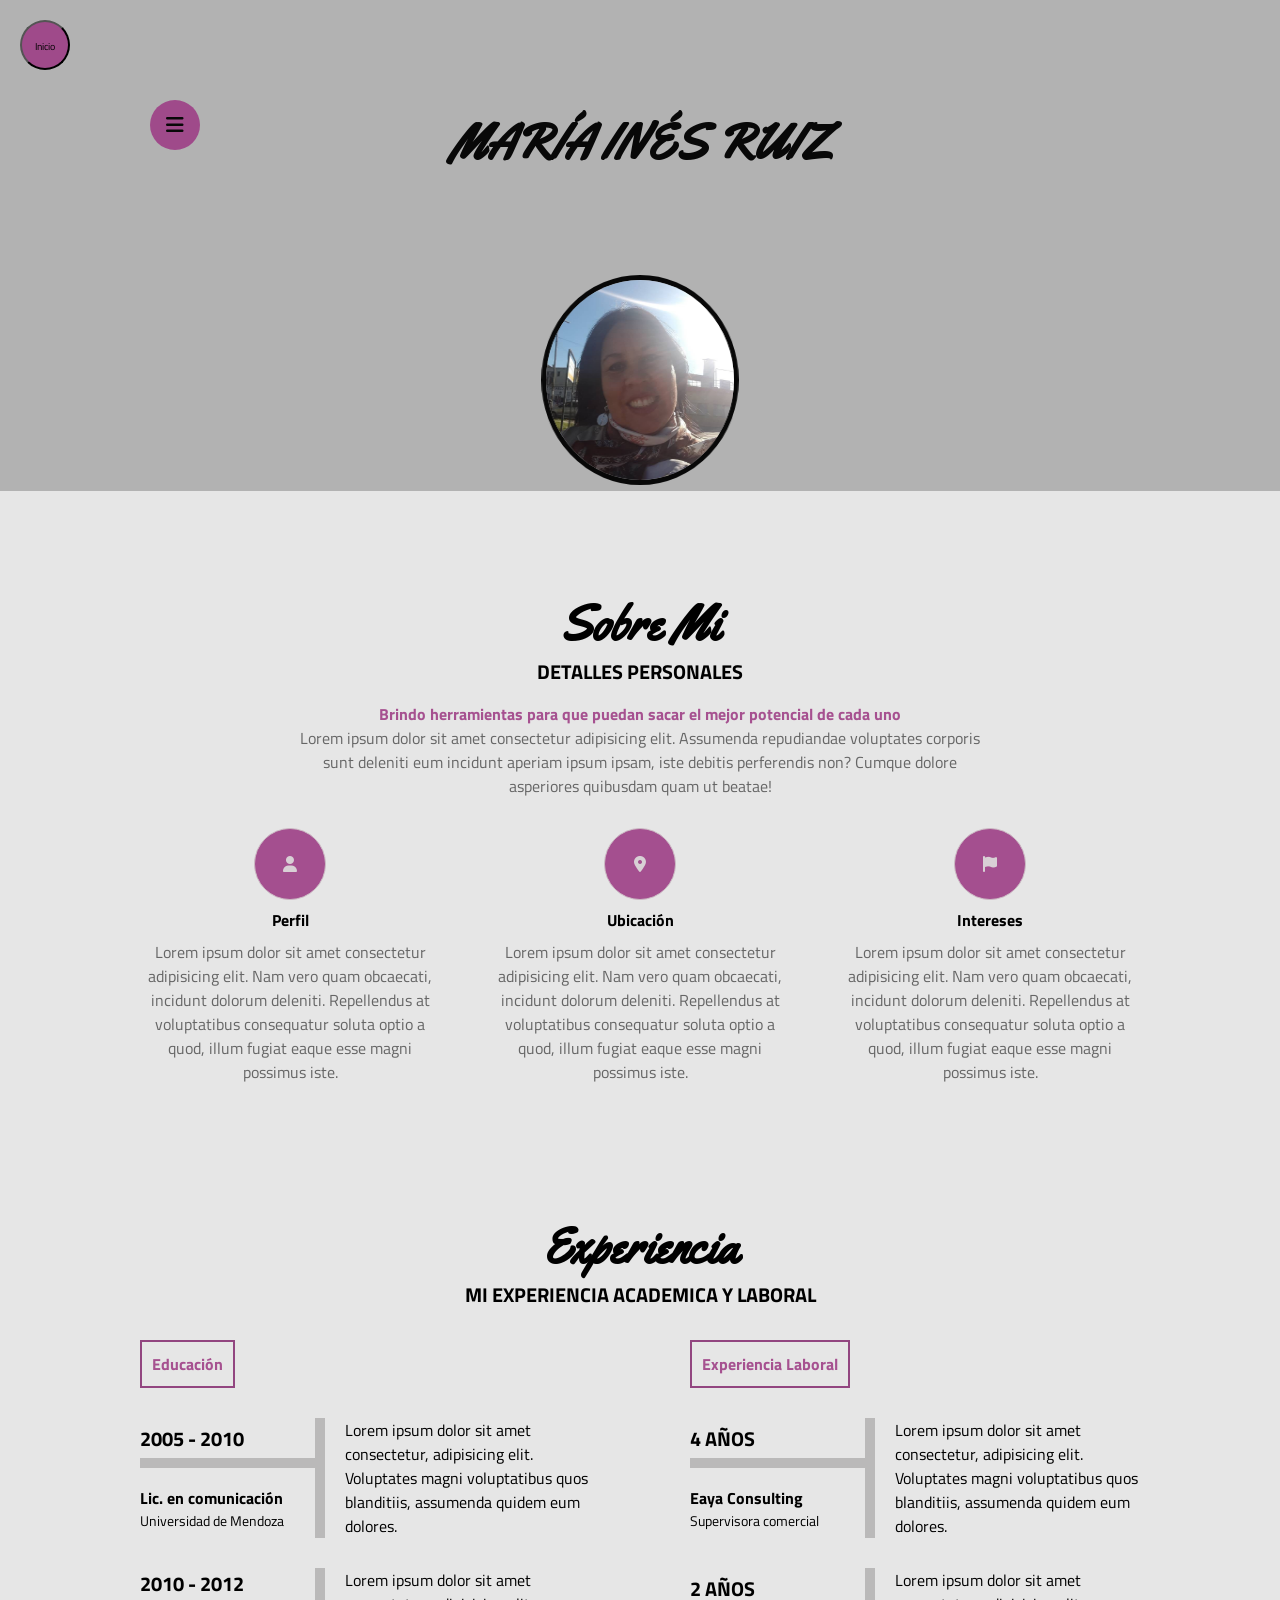
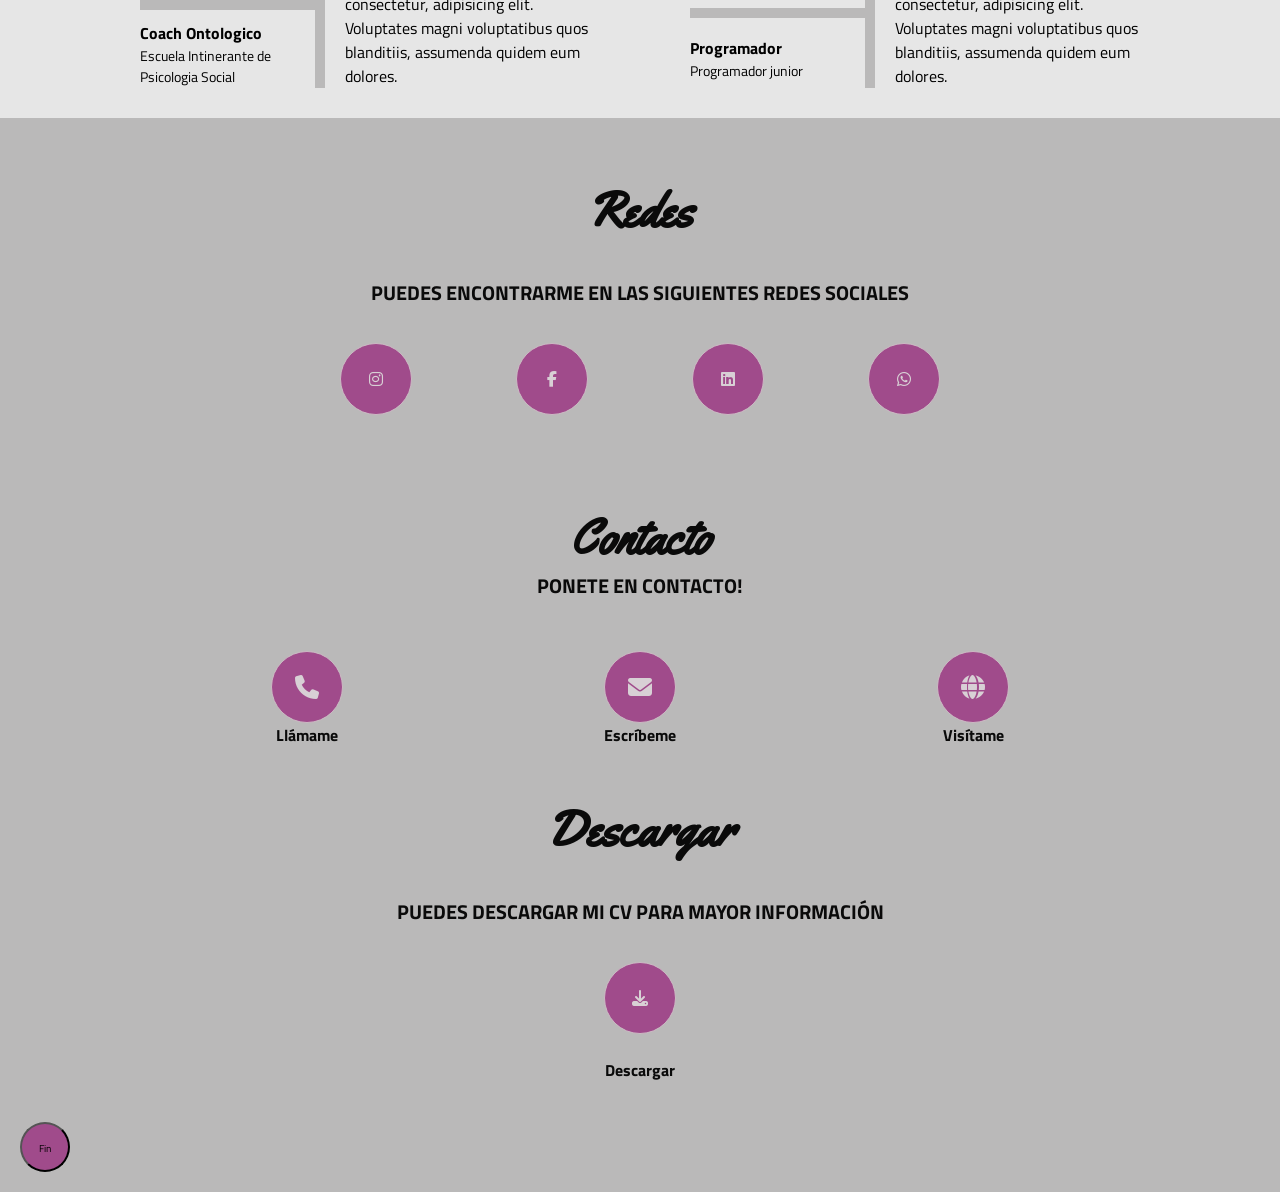
==== commit e3aec096: "Update index.html" ====
--- a/index.html
+++ b/index.html
@@ -45,7 +45,7 @@
                  <h1>MARÍA INÉS RUIZ</h1>
                 </div>
                 <div class="foto">
-                     <img src="Imagen/maria.jpg"  alt="Foto de perfil">
+                     <img src="Imagen/foto cv3.jpeg"  alt="Foto de perfil">
                 </div>
             </div>
 </section>
--- a/Mari.css
+++ b/Mari.css
@@ -166,7 +166,7 @@
 }
 .experiencia{
     background-color: #e6e6e6;
-    padding: 50px 0 50px 0;
+    padding: 30px 0 30px 0;
     text-align: center;
 }
 .experiencia .contenido{
@@ -218,7 +218,7 @@
 }
 .redes{
     background-color: #bab9b9;
-    padding: 50px 0 50px;
+    padding: 30px 0 30px;
     color: #0a0a0a;
     text-align: center;
 }
@@ -258,7 +258,7 @@
 }
 .contacto{
     background-color: #bab9b9;
-    padding: 50px 0 50px 0;
+    padding: 30px 0 30px 0;
     color: #0a0a0a;
     text-align: center;
 }
@@ -304,7 +304,7 @@
 }
 .descarga{
     background-color: #bab9b9;
-    padding: 50px 0 50px;
+    padding: 10px 0 10px;
     color: #0a0a0a;
     text-align: center;
 }
@@ -343,7 +343,7 @@
     cursor: url(Imagen/icons8-estrella-30.png), auto;
 }
 .contenedor1{
-    background: linear-gradient(rgba(0,0,0,.3), rgba(0,0,0,.3));
+    background-color: #bab9b9;
     padding: 20px;
     display: flex;
     justify-content:left;
